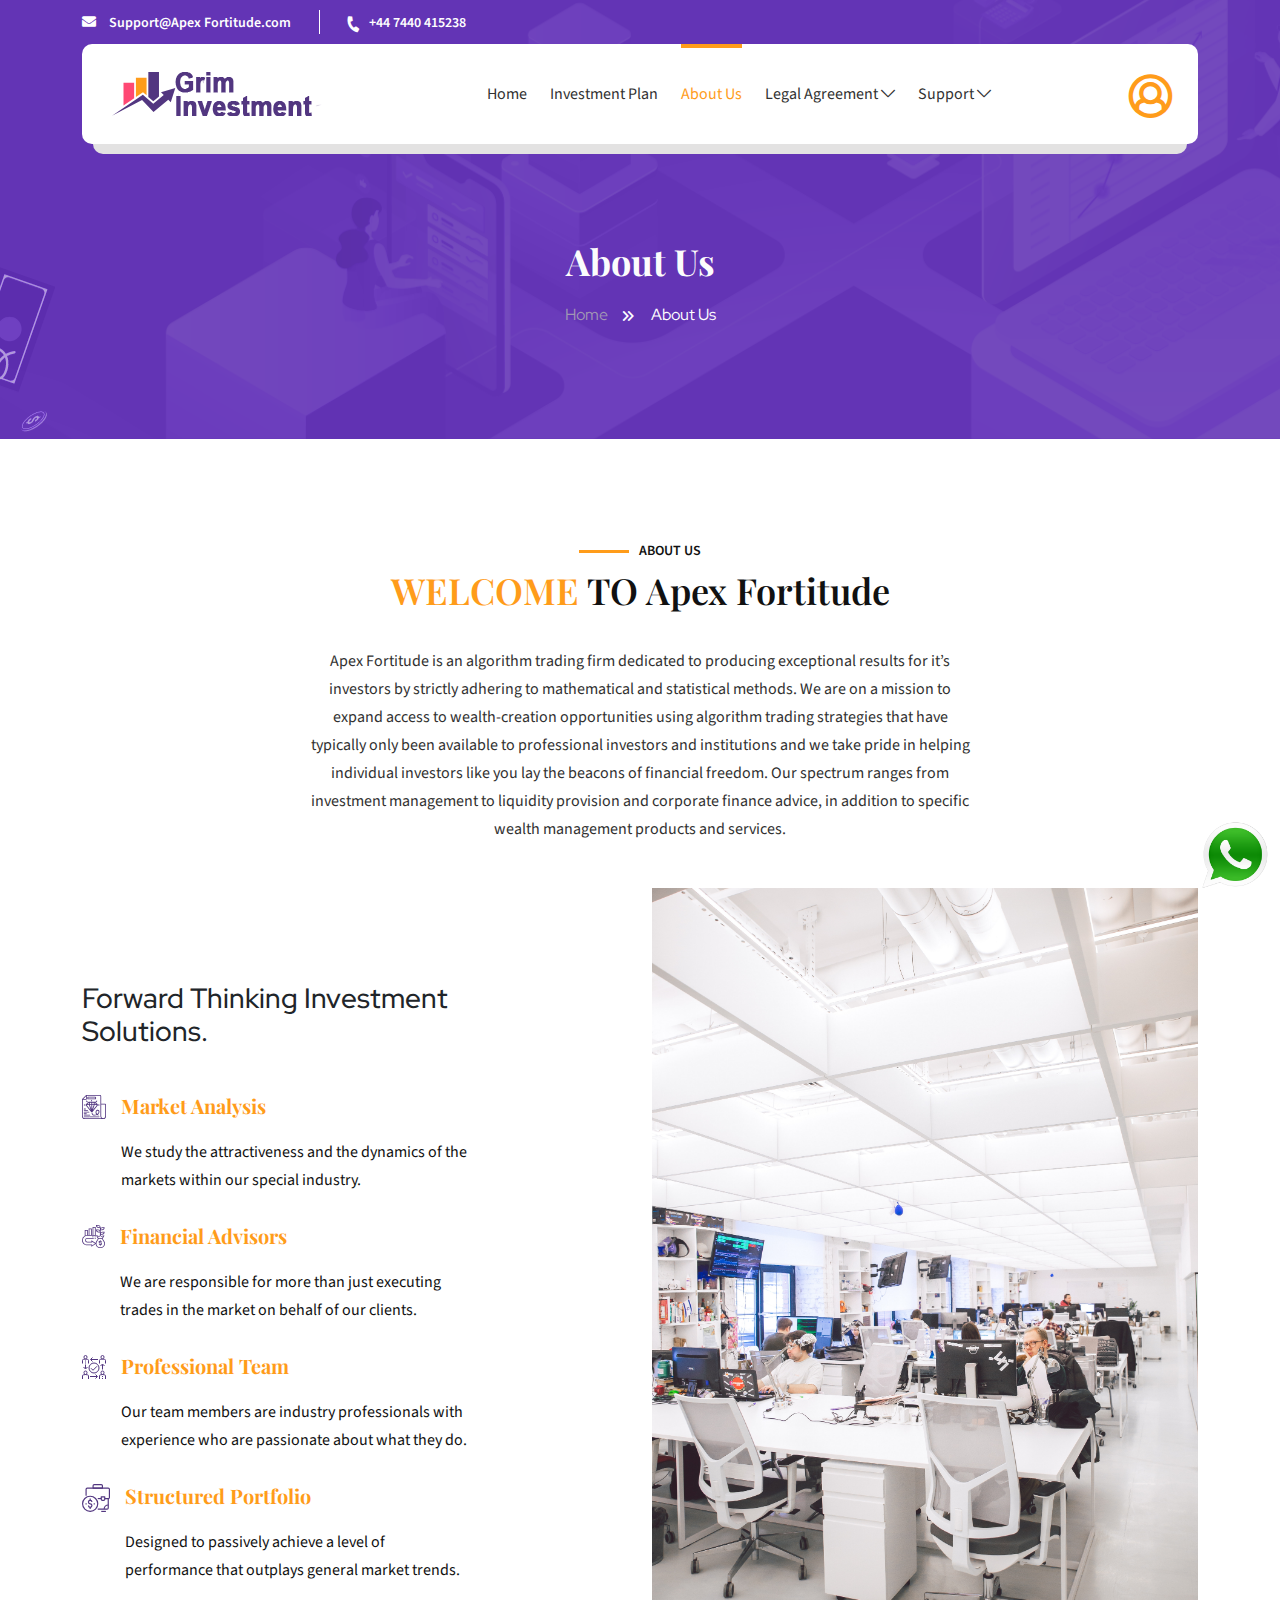
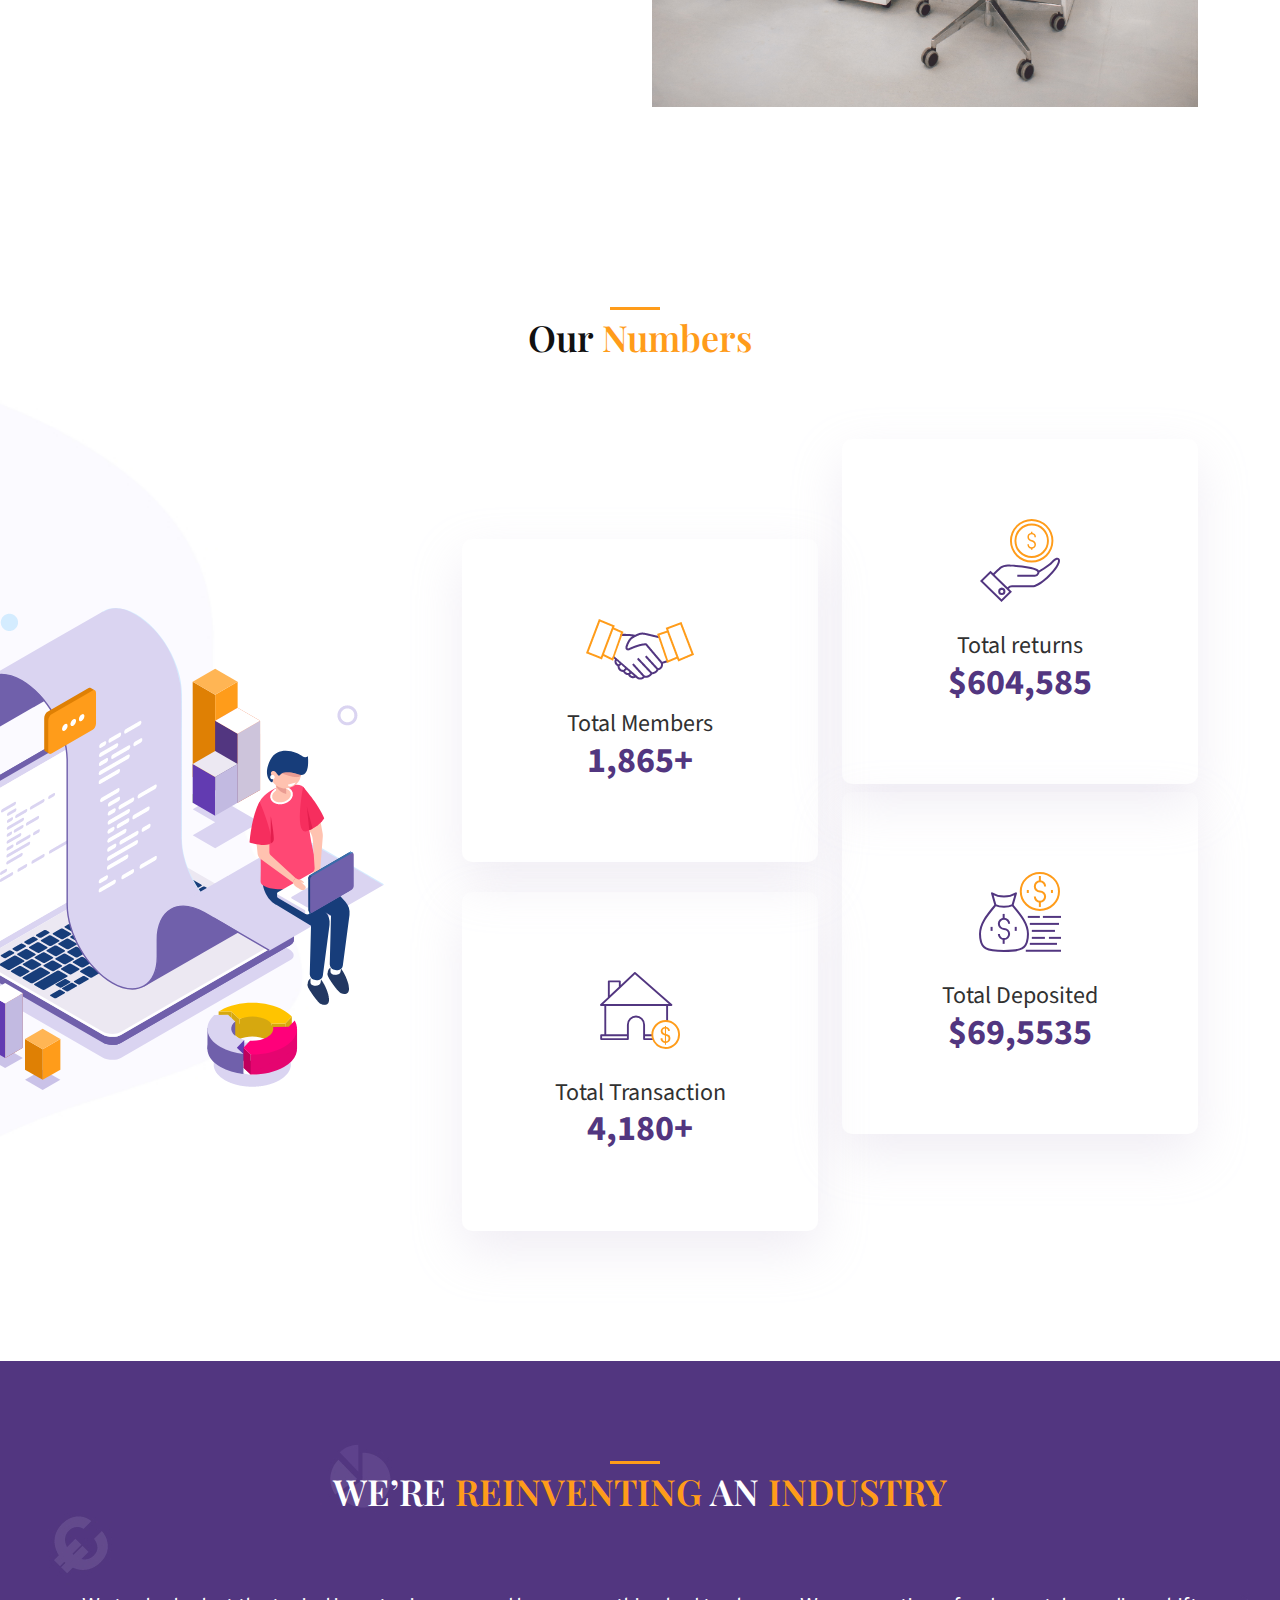
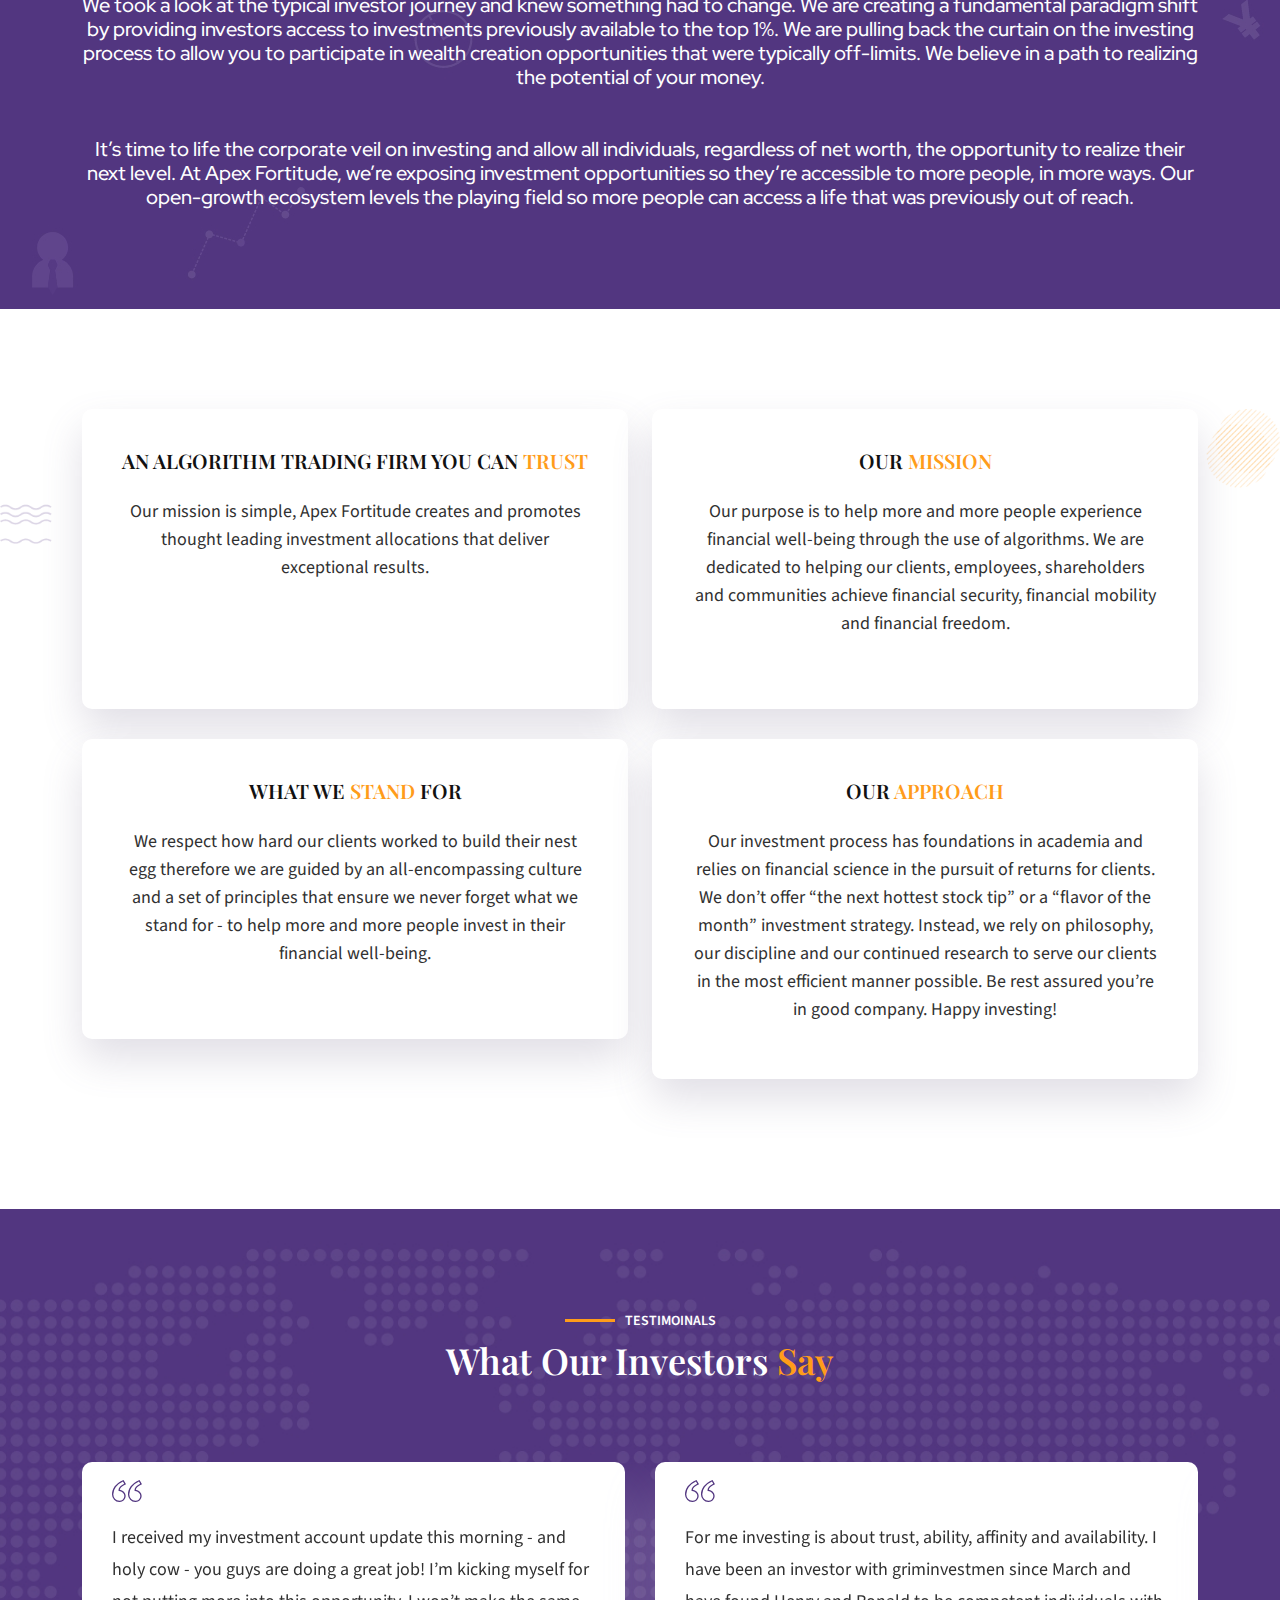
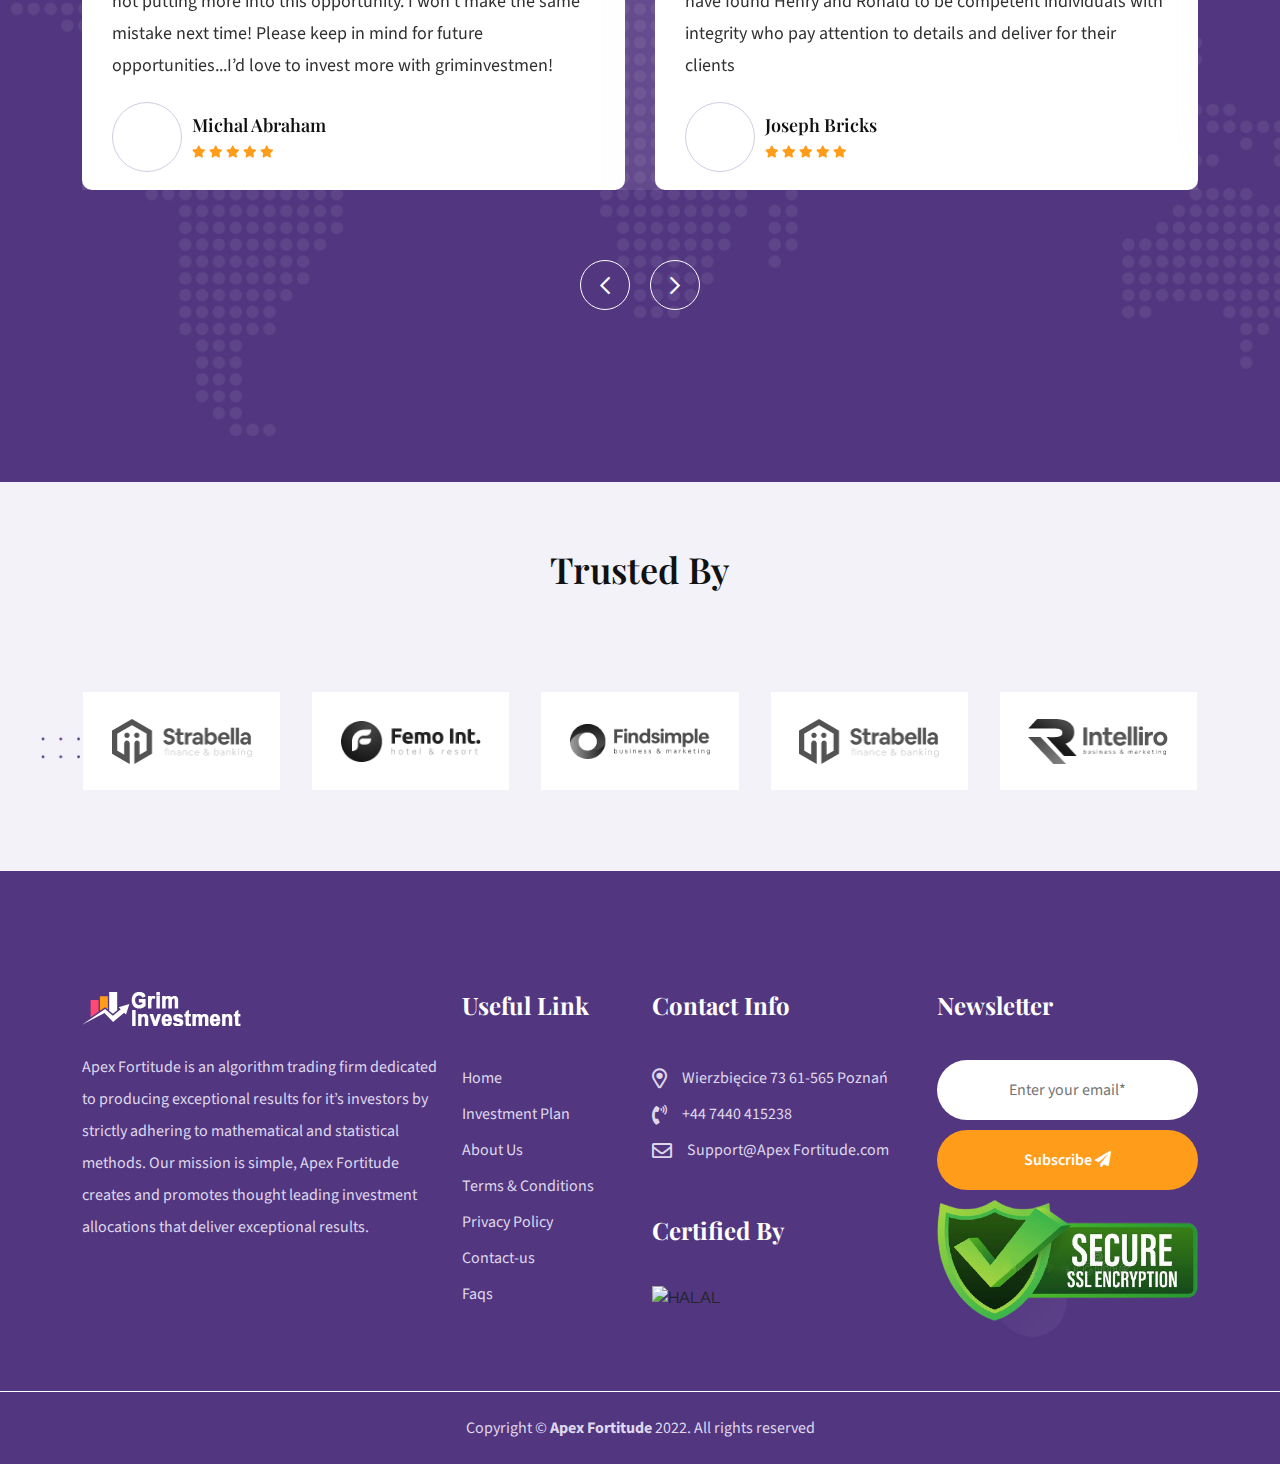
==== about.html @ 18deb1e7 "first commit" ====
<!DOCTYPE html>
<html lang="en">


<meta http-equiv="content-type" content="text/html;charset=UTF-8" />
<head>
    <meta charset="utf-8">
    <meta http-equiv="X-UA-Compatible" content="IE=edge">
    <meta name="viewport" content="width=device-width, initial-scale=1">

    <link rel="icon" href="images/fav.png" type="image/x-icon" />
    <!-- Theme tittle -->
    <title>Apex Fortitude</title>

    <link href="css/bootstrap.min.css" rel="stylesheet">
    <link href="vendors/swiper/swiper-bundle.min.css" rel="stylesheet">
    <link href="vendors/fontawesome/css/fontawesome-all.min.css" rel="stylesheet">
    <link href="vendors/wow-js/animate.css" rel="stylesheet">
    <link rel="preconnect" href="https://fonts.gstatic.com/">
    <link href="https://fonts.googleapis.com/css2?family=Playfair+Display:wght@400;500;600;700;800;900&amp;family=Red+Hat+Display:wght@400;500;700;900&amp;family=Source+Sans+Pro:wght@300;400;600;700;900&amp;display=swap" rel="stylesheet">
    <link href="vendors/owl-carousel/owl.carousel.min.css" rel="stylesheet">
    <link href="vendors/magnific-popup/magnific-popup.min.css" rel="stylesheet">
    <!-- Theme style CSS -->
    <link href="css/style.css" rel="stylesheet">
</head>

<body>



    <!-- header start  -->
    <header class="main-header">
    <div class="container">
        <div class="top-header">
            <div class="row">
                <div class="col-md-6">
                    <ul class="topbar-left">
                        <li><a href="mailto:support@Apex Fortitude.com"><span><i class="fa fa-envelope"></i></span>
                                Support@Apex Fortitude.com</a></li>
                        <li><a href="https://wa.me/message/QFBJO7OS5W6BC1" target="_blant"><span class="phone"><i class="fa fa-phone"></i></span>‪+44 7440 415238‬</a></li>
                    </ul>
                </div>
                <div class="col-md-6">
                    <ul class="topbar-right">
                        <li>
                            <a href="#" id="google_translate_element" class="text-primary">
                            </a>
                        </li>
                    </ul>
                </div>
            </div>
        </div>
        <nav class="main-navbar">
            <div class="nav-inner">
                <a href="home.html" class="brand"><img src="images/logo.png" alt="img"></a>
                <ul class="desktop-menu">
                    <li><a class="home" href="home.html">Home</a></li>
                    <li><a class="plan" href="investment-plan.html">Investment Plan</a></li>
                    <li><a class="about" href="about.html">About Us</a></li>
                    <li><a class="legal" href="#"> Legal Agreement <i class="fal fa-chevron-down"></i> </a>
                        <ul class="sub-menu">
                            <li><a href="terms.html"><i class="fal fa-chevron-right"></i>Terms & Conditions</a>
                            </li>
                            <li><a href="privacy.html"><i class="fal fa-chevron-right"></i>Privacy Policy</a></li>
                        </ul>
                    </li>
                    <li><a class="support" href="#"> Support <i class="fal fa-chevron-down"></i> </a>
                        <ul class="sub-menu">
                            <li><a href="contact-us.html"><i class="fal fa-chevron-right"></i>Contact-us</a></li>
                            <li><a href="faq.html"><i class="fal fa-chevron-right"></i>Faqs</a></li>
                        </ul>
                    </li>
                </ul>
                <div class="mobile-header">
                    <a href="#" class="search_btn border-0 login_btn" title="My Account"><i class="far fa-user-circle" style="font-size: 45px; color: #FF9C1A;"></i></a>
                    <div class="menu-icon">
                        <div class="open-menu"><i class="far fa-bars"></i></div>
                        <div class="close-menu"><i class="far fa-times"></i></div>
                    </div>
                </div>
            </div>
        </nav>
        <div class="mobile-menu">
            <ul>
                <li><a class="home" href="home.html">Home</a></li>
                <li><a class="plan" href="investment-plan.html">Investment Plan</a></li>
                <li><a class="about" href="about.html">About Us</a></li>
                <li><a href="terms.html"></i>Terms & Conditions</a>
                </li>
                <li><a href="privacy.html"></i>Privacy Policy</a></li>
                <li><a href="contact-us.html"></i>Contact-us</a></li>
                <li><a href="faq.html"></i>Faqs</a></li>
            </ul>
        </div>
    </div>
</header>

<!-- search modal start  -->
<div class="search_overlay"></div>
<div class="search_close">
    <div style="background: white; border-radius: 100%;"> <i class="fa fa-times p-3"></i> </div>
</div>
<div class="search_modal">
    <div class="input_box">
        <div class="search-popup">

            <form method="post" id="login_form" style="background: none;">
                <button class="theme-btn btn-style-one mt-3 title-btn" id="signup_btn"><i class="fa fa-user" aria-hidden="true"></i> <span class="txt">Create An account</span></button>
                <!--Form Group-->
                <div class="form-group mt-3">
                    <label>User Email</label>
                    <input type="email" name="user_email" id="user_email" value="" placeholder="Enter Your Email" required>
                </div>
                <!--Form Group-->
                <div class="form-group mt-3">
                    <label>Password</label>
                    <input type="password" name="user_password" id="user_password">
                </div>

                <a href="javascript:void(0)" id="resetpass_btn" class="d-block pt-3">I forgot my Password</a>

                <div class="form-group mt-3 alart_area">

                </div>

                <button class="theme-btn btn-style-one mt-5 sub-btn" id="login" name="submit-form"><span class="txt">Login <span class="loader"><i class="fa fa-spin fa-spinner" aria-hidden="true"></i></span></span></button>

            </form>

            <form method="post" id="resetpass" style="background: none;">
                <button class="theme-btn btn-style-one mt-3 login_btn title-btn"><i class="fa fa-user-circle" aria-hidden="true"></i> <span class="txt">Login Instead</span></button>
                <!--Form Group-->
                <div class="form-group mt-3">
                    <label>User Email</label>
                    <input type="email" id="reset_email" value="" placeholder="Jason Staham" required>
                </div>

                <div class="form-group mt-3 alart_area">

                </div>

                <button class="theme-btn btn-style-one mt-5 sub-btn" id="reset_password"><span class="txt">Reset password <span class="loader"><i class="fa fa-spin fa-spinner" aria-hidden="true"></i></span></span></button>

            </form>

            <form method="post" id="signup_form" style="background: none;">
                <button class="theme-btn btn-style-one mt-3 login_btn title-btn"><i class="fa fa-user-circle" aria-hidden="true"></i> <span class="txt">Login Instead</span></button>
                <!--Form Group-->
                <div class="form-group mt-3">
                    <label>full name</label>
                    <input type="text" name="name" id="name" value="" placeholder="Enter Full Name" required>
                </div>
                <!--Form Group-->
                <div class="form-group mt-3">
                    <label>phone number</label>
                    <input type="text" name="phone" id="phone" value="" placeholder="Enter your phone number" required>
                </div>
                <!--Form Group-->
                <div class="form-group mt-3">
                    <label>Email</label>
                    <input type="email" name="email" id="email" value="" placeholder="Enter your Email address" required>
                </div>

                <div class="form-group mt-3">
                    <label for="country">Select Country</label>
                    <select name="country" id="country">
                        <option value="">Select Country</option>
                        <option value='Afghanistan'>Afghanistan</option><option value='Albania'>Albania</option><option value='Algeria'>Algeria</option><option value='American Samoa'>American Samoa</option><option value='Andorra'>Andorra</option><option value='Angola'>Angola</option><option value='Anguilla'>Anguilla</option><option value='Antarctica'>Antarctica</option><option value='Antigua and Barbuda'>Antigua and Barbuda</option><option value='Argentina'>Argentina</option><option value='Armenia'>Armenia</option><option value='Aruba'>Aruba</option><option value='Australia'>Australia</option><option value='Austria'>Austria</option><option value='Azerbaijan'>Azerbaijan</option><option value='Bahamas'>Bahamas</option><option value='Bahrain'>Bahrain</option><option value='Bangladesh'>Bangladesh</option><option value='Barbados'>Barbados</option><option value='Belarus'>Belarus</option><option value='Belgium'>Belgium</option><option value='Belize'>Belize</option><option value='Benin'>Benin</option><option value='Bermuda'>Bermuda</option><option value='Bhutan'>Bhutan</option><option value='Bolivia'>Bolivia</option><option value='Bosnia and Herzegovina'>Bosnia and Herzegovina</option><option value='Botswana'>Botswana</option><option value='Bouvet Island'>Bouvet Island</option><option value='Brazil'>Brazil</option><option value='British Indian Ocean Territory'>British Indian Ocean Territory</option><option value='Brunei'>Brunei</option><option value='Bulgaria'>Bulgaria</option><option value='Burkina Faso'>Burkina Faso</option><option value='Burundi'>Burundi</option><option value='Cambodia'>Cambodia</option><option value='Cameroon'>Cameroon</option><option value='Canada'>Canada</option><option value='Cape Verde'>Cape Verde</option><option value='Cayman Islands'>Cayman Islands</option><option value='Central African Republic'>Central African Republic</option><option value='Chad'>Chad</option><option value='Chile'>Chile</option><option value='China'>China</option><option value='Christmas Island'>Christmas Island</option><option value='Cocos (Keeling) Islands'>Cocos (Keeling) Islands</option><option value='Colombia'>Colombia</option><option value='Comoros'>Comoros</option><option value='Congo'>Congo</option><option value='Congo, The Democratic Republic of the'>Congo, The Democratic Republic of the</option><option value='Cook Islands'>Cook Islands</option><option value='Costa Rica'>Costa Rica</option><option value='Côte d’Ivoire'>Côte d’Ivoire</option><option value='Croatia'>Croatia</option><option value='Cuba'>Cuba</option><option value='Cyprus'>Cyprus</option><option value='Czech Republic'>Czech Republic</option><option value='Denmark'>Denmark</option><option value='Djibouti'>Djibouti</option><option value='Dominica'>Dominica</option><option value='Dominican Republic'>Dominican Republic</option><option value='East Timor'>East Timor</option><option value='Ecuador'>Ecuador</option><option value='Egypt'>Egypt</option><option value='El Salvador'>El Salvador</option><option value='Equatorial Guinea'>Equatorial Guinea</option><option value='Eritrea'>Eritrea</option><option value='Estonia'>Estonia</option><option value='Ethiopia'>Ethiopia</option><option value='Falkland Islands'>Falkland Islands</option><option value='Faroe Islands'>Faroe Islands</option><option value='Fiji Islands'>Fiji Islands</option><option value='Finland'>Finland</option><option value='France'>France</option><option value='French Guiana'>French Guiana</option><option value='French Polynesia'>French Polynesia</option><option value='French Southern territories'>French Southern territories</option><option value='Gabon'>Gabon</option><option value='Gambia'>Gambia</option><option value='Georgia'>Georgia</option><option value='Germany'>Germany</option><option value='Ghana'>Ghana</option><option value='Gibraltar'>Gibraltar</option><option value='Greece'>Greece</option><option value='Greenland'>Greenland</option><option value='Grenada'>Grenada</option><option value='Guadeloupe'>Guadeloupe</option><option value='Guam'>Guam</option><option value='Guatemala'>Guatemala</option><option value='Guinea'>Guinea</option><option value='Guinea-Bissau'>Guinea-Bissau</option><option value='Guyana'>Guyana</option><option value='Haiti'>Haiti</option><option value='Heard Island and McDonald Islands'>Heard Island and McDonald Islands</option><option value='Holy See (Vatican City State)'>Holy See (Vatican City State)</option><option value='Honduras'>Honduras</option><option value='Hong Kong'>Hong Kong</option><option value='Hungary'>Hungary</option><option value='Iceland'>Iceland</option><option value='India'>India</option><option value='Indonesia'>Indonesia</option><option value='Iran'>Iran</option><option value='Iraq'>Iraq</option><option value='Ireland'>Ireland</option><option value='Israel'>Israel</option><option value='Italy'>Italy</option><option value='Jamaica'>Jamaica</option><option value='Japan'>Japan</option><option value='Jordan'>Jordan</option><option value='Kazakstan'>Kazakstan</option><option value='Kenya'>Kenya</option><option value='Kiribati'>Kiribati</option><option value='Kuwait'>Kuwait</option><option value='Kyrgyzstan'>Kyrgyzstan</option><option value='Laos'>Laos</option><option value='Latvia'>Latvia</option><option value='Lebanon'>Lebanon</option><option value='Lesotho'>Lesotho</option><option value='Liberia'>Liberia</option><option value='Libyan Arab Jamahiriya'>Libyan Arab Jamahiriya</option><option value='Liechtenstein'>Liechtenstein</option><option value='Lithuania'>Lithuania</option><option value='Luxembourg'>Luxembourg</option><option value='Macao'>Macao</option><option value='Macedonia'>Macedonia</option><option value='Madagascar'>Madagascar</option><option value='Malawi'>Malawi</option><option value='Malaysia'>Malaysia</option><option value='Maldives'>Maldives</option><option value='Mali'>Mali</option><option value='Malta'>Malta</option><option value='Marshall Islands'>Marshall Islands</option><option value='Martinique'>Martinique</option><option value='Mauritania'>Mauritania</option><option value='Mauritius'>Mauritius</option><option value='Mayotte'>Mayotte</option><option value='Mexico'>Mexico</option><option value='Micronesia, Federated States of'>Micronesia, Federated States of</option><option value='Moldova'>Moldova</option><option value='Monaco'>Monaco</option><option value='Mongolia'>Mongolia</option><option value='Montserrat'>Montserrat</option><option value='Morocco'>Morocco</option><option value='Mozambique'>Mozambique</option><option value='Myanmar'>Myanmar</option><option value='Namibia'>Namibia</option><option value='Nauru'>Nauru</option><option value='Nepal'>Nepal</option><option value='Netherlands'>Netherlands</option><option value='Netherlands Antilles'>Netherlands Antilles</option><option value='New Caledonia'>New Caledonia</option><option value='New Zealand'>New Zealand</option><option value='Nicaragua'>Nicaragua</option><option value='Niger'>Niger</option><option value='Nigeria'>Nigeria</option><option value='Niue'>Niue</option><option value='Norfolk Island'>Norfolk Island</option><option value='North Korea'>North Korea</option><option value='Northern Mariana Islands'>Northern Mariana Islands</option><option value='Norway'>Norway</option><option value='Oman'>Oman</option><option value='Pakistan'>Pakistan</option><option value='Palau'>Palau</option><option value='Palestine'>Palestine</option><option value='Panama'>Panama</option><option value='Papua New Guinea'>Papua New Guinea</option><option value='Paraguay'>Paraguay</option><option value='Peru'>Peru</option><option value='Philippines'>Philippines</option><option value='Pitcairn'>Pitcairn</option><option value='Poland'>Poland</option><option value='Portugal'>Portugal</option><option value='Puerto Rico'>Puerto Rico</option><option value='Qatar'>Qatar</option><option value='Réunion'>Réunion</option><option value='Romania'>Romania</option><option value='Russian Federation'>Russian Federation</option><option value='Rwanda'>Rwanda</option><option value='Saint Helena'>Saint Helena</option><option value='Saint Kitts and Nevis'>Saint Kitts and Nevis</option><option value='Saint Lucia'>Saint Lucia</option><option value='Saint Pierre and Miquelon'>Saint Pierre and Miquelon</option><option value='Saint Vincent and the Grenadines'>Saint Vincent and the Grenadines</option><option value='Samoa'>Samoa</option><option value='San Marino'>San Marino</option><option value='Sao Tome and Principe'>Sao Tome and Principe</option><option value='Saudi Arabia'>Saudi Arabia</option><option value='Senegal'>Senegal</option><option value='Seychelles'>Seychelles</option><option value='Sierra Leone'>Sierra Leone</option><option value='Singapore'>Singapore</option><option value='Slovakia'>Slovakia</option><option value='Slovenia'>Slovenia</option><option value='Solomon Islands'>Solomon Islands</option><option value='Somalia'>Somalia</option><option value='South Africa'>South Africa</option><option value='South Georgia and the South Sandwich Islands'>South Georgia and the South Sandwich Islands</option><option value='South Korea'>South Korea</option><option value='Spain'>Spain</option><option value='Sri Lanka'>Sri Lanka</option><option value='Sudan'>Sudan</option><option value='Suriname'>Suriname</option><option value='Svalbard and Jan Mayen'>Svalbard and Jan Mayen</option><option value='Swaziland'>Swaziland</option><option value='Sweden'>Sweden</option><option value='Switzerland'>Switzerland</option><option value='Syria'>Syria</option><option value='Taiwan'>Taiwan</option><option value='Tajikistan'>Tajikistan</option><option value='Tanzania'>Tanzania</option><option value='Thailand'>Thailand</option><option value='Togo'>Togo</option><option value='Tokelau'>Tokelau</option><option value='Tonga'>Tonga</option><option value='Trinidad and Tobago'>Trinidad and Tobago</option><option value='Tunisia'>Tunisia</option><option value='Turkey'>Turkey</option><option value='Turkmenistan'>Turkmenistan</option><option value='Turks and Caicos Islands'>Turks and Caicos Islands</option><option value='Tuvalu'>Tuvalu</option><option value='Uganda'>Uganda</option><option value='Ukraine'>Ukraine</option><option value='United Arab Emirates'>United Arab Emirates</option><option value='United Kingdom'>United Kingdom</option><option value='United States'>United States</option><option value='United States Minor Outlying Islands'>United States Minor Outlying Islands</option><option value='Uruguay'>Uruguay</option><option value='Uzbekistan'>Uzbekistan</option><option value='Vanuatu'>Vanuatu</option><option value='Venezuela'>Venezuela</option><option value='Vietnam'>Vietnam</option><option value='Virgin Islands, British'>Virgin Islands, British</option><option value='Virgin Islands, U.S.'>Virgin Islands, U.S.</option><option value='Wallis and Futuna'>Wallis and Futuna</option><option value='Western Sahara'>Western Sahara</option><option value='Yemen'>Yemen</option><option value='Yugoslavia'>Yugoslavia</option><option value='Zambia'>Zambia</option><option value='Zimbabwe'>Zimbabwe</option>                    </select>

                </div>

                <!--Form Group-->
                <div class="form-group mt-3 d-none">
                    <label>Select Investment</label>
                    <select name="investment" id="investment">
                        <option value="crypto" selected>Crypto</option>
                        <option value="oil">Oil</option>
                        <option value="gold">Gold</option>
                    </select>
                </div>

                <div class="form-group mt-3">
                    <label>Select Plan</label>
                    <select name="plan" id="plan">
                    </select>
                </div>

                <div class="form-group mt-3">
                    <label>Password</label>
                    <input type="password" name="password" id="password">
                </div>

                <div class="form-group mt-3">
                    <label>Confirm Password</label>
                    <input type="password" name="conf_pass" id="conf_pass">
                </div>

                
                <div class="form-group mt-3">
                    <label>Referrer Email <small>(if any)</small></label>
                    <input type="email" name="referrer" id="referrer" value="" placeholder="optional">
                </div>

                <div class="form-group mt-3 alart_area">

                </div>

                <button class="theme-btn btn-style-one mt-3 sub-btn" id="create_acc" name="submit-form"><span class="txt">Create Account <span class="loader"><i class="fa fa-spin fa-spinner" aria-hidden="true"></i></span></span></button>

            </form>


        </div>
    </div>
</div>
<!-- search modal start  -->
    <!-- header end  -->

    <div class="page-title-area overlay-bg style-1" style="background-image :url(images/about-bg.png);  background-color :#5e35b1">
        <div class="container">
            <div class="row justify-content-center">
                <div class="col-md-12 text-center">
                    <h3 class="title"> About Us</h3>
                </div>
                <div class="col-md-12 text-center align-self-center">
                    <ul class="breadcrumb">
                        <li class="breadcrumb-list"><a href="home.html" title="Home ">Home </a></li>
                        <li class="breadcrumb-list"><a href="#">About Us</a></li>
                    </ul>
                </div>
            </div>
        </div>
    </div>

    <!-- about-section start  -->
    <section class="about-section about_two_page">
        <div class="container">

            <div class="heading-title">
                <h6><span></span> About us</h6>
                <h2><span class="c-text"> WELCOME </span>TO Apex Fortitude
                </h2>
                <p>Apex Fortitude is an algorithm trading firm dedicated to producing exceptional results for it’s investors by strictly adhering to mathematical and statistical methods. We are on a mission to expand access to wealth-creation opportunities using algorithm trading strategies that have typically only been available to professional investors and institutions and we take pride in helping individual investors like you lay the beacons of financial freedom. Our spectrum ranges from investment management to liquidity provision and corporate finance advice, in addition to specific wealth management products and services.

                </p>
            </div>

            <div class="row align-items-center">
                <div class="col-lg-6">
                    <div class="left-content">
                        <div class="heading-title">
                            <h3>Forward Thinking Investment Solutions.</h3>
                        </div>
                        <div class="media">
                            <div class="images">
                                <img src="images/01Icon.svg" alt="img">
                            </div>
                            <div class="media-body">
                                <h3 class="c-text">Market Analysis</h3>
                                <p>We study the attractiveness and the dynamics of the markets within our special
                                    industry.</p>
                            </div>
                        </div>
                        <div class="media">
                            <div class="images">
                                <img src="images/02Icon.svg" alt="img">
                            </div>
                            <div class="media-body">
                                <h3 class="c-text">Financial Advisors</h3>
                                <p>We are responsible for more than just executing trades in the market on behalf of our
                                    clients.</p>
                            </div>
                        </div>
                        <div class="media">
                            <div class="images">
                                <img src="images/06.svg" alt="img">
                            </div>
                            <div class="media-body">
                                <h3 class="c-text">Professional Team</h3>
                                <p>Our team members are industry professionals with experience who are passionate about
                                    what they do.</p>
                            </div>
                        </div>
                        <div class="media">
                            <div class="images">
                                <img src="images/05.svg" alt="img">
                            </div>
                            <div class="media-body">
                                <h3 class="c-text">Structured Portfolio</h3>
                                <p>Designed to passively achieve a level of performance that outplays general market
                                    trends.</p>
                            </div>
                        </div>
                    </div>
                </div>
                <div class="col-lg-6">
                    <div class="right-side">
                        <img src="images/abt.jpg" alt="img">
                    </div>
                </div>
            </div>
        </div>
    </section>
    <!-- about-section end  -->


    <!-- counterup-section start  -->
    <section class="counterup-section">
        <div class="container">
            <div class="heading-title">
                <h6><span></span></h6>
                <h2>Our <span class="c-text"> Numbers</span></h2>
            </div>
            <div class="row align-items-center">
                <div class="col-lg-4">
                    <div class="images">
                        <img src="images/counterup.png" alt="img">
                    </div>
                </div>
                <div class="col-lg-8">
                    <div class="row ">
                        <div class="col-6">
                            <div class="item one_item">
                                <img src="images/handshake.png" alt="img">
                                <h5>Total Members</h5>
                                <h3><span class="counter">1,865</span>+</h3>
                            </div>
                        </div>
                        <div class="col-6">
                            <div class="item">
                                <img src="images/profit.svg" alt="img">
                                <h5>Total returns</h5>
                                <h3>$<span class="counter">604,585</span></h3>
                            </div>
                        </div>
                        <div class="col-6">
                            <div class="item">
                                <img src="images/Transaction.svg" alt="img">
                                <h5>Total Transaction</h5>
                                <h3><span class="counter">4,180</span>+</h3>
                            </div>
                        </div>
                        <div class="col-6">
                            <div class="item last_item">
                                <img src="images/Deposited.svg" alt="img">
                                <h5>Total Deposited</h5>
                                <h3>$<span class="counter">69,5535</span></h3>
                            </div>
                        </div>
                    </div>
                </div>
            </div>
        </div>
    </section>
    <!-- counterup-section end  -->

    <section class="about-section" style="background: url(images/table-bg.jpg);">
        <div class="container">
            <div class="heading-title">
                <h6><span></span></h6>
                <h2 class="text-white">WE’RE <span class="c-text"> REINVENTING</span> AN <span class="c-text"> INDUSTRY</span>
                </h2>
            </div>

            <div class="text-white">
                <h5 class="text-white text-center">We took a look at the typical investor journey and knew something had to change. We are creating a fundamental paradigm shift by providing investors access to investments previously available to the top 1%. We are pulling back the curtain on the investing process to allow you to participate in wealth creation opportunities that were typically off-limits. We believe in a path to realizing the potential of your money.

                </h5>
                <h5 class="text-white text-center mt-5">It’s time to life the corporate veil on investing and allow all individuals, regardless of net worth, the opportunity to realize their next level. At Apex Fortitude, we’re exposing investment opportunities so they’re accessible to more people, in more ways. Our open-growth ecosystem levels the playing field so more people can access a life that was previously out of reach.

                </h5>
            </div>

        </div>
    </section>

    <!-- features-section start  -->
    <section class="features-section">
        <div class="container-fluid">
            <div class="container">

                <div class="row">
                    <div class="col-lg-6 col-md-6">
                        <div class=" text-center active m-card ">
                            <div class="icon">
                            </div>
                            <h4 class="">AN ALGORITHM TRADING FIRM YOU CAN <span class="c-text"> TRUST </span>
                            </h4>
                            <p>Our mission is simple, Apex Fortitude creates and promotes thought leading investment allocations that deliver exceptional results.

                            </p>

                        </div>
                    </div>
                    <div class="col-lg-6 col-md-6">
                        <div class=" text-center active m-card">
                            <div class="icon">
                            </div>
                            <h4 class="">OUR <span class="c-text"> MISSION</span>
                            </h4>
                            <p>Our purpose is to help more and more people experience financial well-being through the use of algorithms. We are dedicated to helping our clients, employees, shareholders and communities achieve financial security, financial mobility and financial freedom.

                            </p>

                        </div>
                    </div>
                    <div class="col-lg-6 col-md-6">
                        <div class=" text-center active m-card">
                            <div class="icon">
                            </div>
                            <h4 class="">WHAT WE <span class="c-text"> STAND</span> FOR
                            </h4>
                            <p>We respect how hard our clients worked to build their nest egg therefore we are guided by an all-encompassing culture and a set of principles that ensure we never forget what we stand for - to help more and more people invest in their financial well-being.

                            </p>

                        </div>
                    </div>
                    <div class="col-lg-6 col-md-6">
                        <div class=" text-center active m-card">
                            <div class="icon">
                            </div>
                            <h4 class="">OUR <span class="c-text"> APPROACH
                                </span> </h4>
                            <p>Our investment process has foundations in academia and relies on financial science in the pursuit of returns for clients. We don’t offer “the next hottest stock tip” or a “flavor of the month” investment strategy. Instead, we rely on philosophy, our discipline and our continued research to serve our clients in the most efficient manner possible. Be rest assured you’re in good company. Happy investing!

                            </p>

                        </div>
                    </div>

                </div>
            </div>
        </div>
    </section>
    <!-- features-section start  -->

    <!-- Testimoinals section start  -->
    <section class="testimonials-section_two">
        <div class="container">
            <div class="heading-title">
                <h6><span></span> Testimoinals</h6>
                <h2>What Our Investors <span class="c-text"> Say</span></h2>
            </div>
            <div class="testimonial_wraper_two owl-carousel">
                <div class="item">
                    <div class="quotes">
                        <img src="images/icon.svg" alt="img">
                    </div>
                    <p>I received my investment account update this morning - and holy cow - you guys are doing a great job! I’m kicking myself for not putting more into this opportunity. I won’t make the same mistake next time! Please keep in mind for future opportunities...I’d love to invest more with griminvestmen!</p>
                    <div class="media">
                        <div class="images">
                        </div>
                        <div class="media-body">
                            <a href="#">Michal Abraham</a>
                            <ul>
                                <li><a href="#"><i class="fas fa-star"></i></a></li>
                                <li><a href="#"><i class="fas fa-star"></i></a></li>
                                <li><a href="#"><i class="fas fa-star"></i></a></li>
                                <li><a href="#"><i class="fas fa-star"></i></a></li>
                                <li><a href="#"><i class="fas fa-star"></i></a></li>
                            </ul>
                        </div>
                    </div>
                </div>
                <div class="item">
                    <div class="quotes">
                        <img src="images/icon.svg" alt="img">
                    </div>
                    <p>For me investing is about trust, ability, affinity and availability. I have been an investor with griminvestmen since March and have found Henry and Ronald to be competent individuals with integrity who pay attention to details and deliver for their clients</p>
                    <div class="media">
                        <div class="images">

                        </div>
                        <div class="media-body">
                            <a href="#">Joseph Bricks</a>
                            <ul>
                                <li><a href="#"><i class="fas fa-star"></i></a></li>
                                <li><a href="#"><i class="fas fa-star"></i></a></li>
                                <li><a href="#"><i class="fas fa-star"></i></a></li>
                                <li><a href="#"><i class="fas fa-star"></i></a></li>
                                <li><a href="#"><i class="fas fa-star"></i></a></li>
                            </ul>
                        </div>
                    </div>
                </div>
                <div class="item">
                    <div class="quotes">
                        <img src="images/icon.svg" alt="img">
                    </div>
                    <p>I have never trusted any investment platform ever befor, but griminvestmen changed everything. They manage my assets, funds and everything inbetween.</p>
                    <div class="media">
                        <div class="images">

                        </div>
                        <div class="media-body">
                            <a href="#">Jenifer smart</a>
                            <ul>
                                <li><a href="#"><i class="fas fa-star"></i></a></li>
                                <li><a href="#"><i class="fas fa-star"></i></a></li>
                                <li><a href="#"><i class="fas fa-star"></i></a></li>
                                <li><a href="#"><i class="fas fa-star"></i></a></li>
                                <li><a href="#"><i class="fas fa-star"></i></a></li>
                            </ul>
                        </div>
                    </div>
                </div>
                <div class="item">
                    <div class="quotes">
                        <img src="images/icon.svg" alt="img">
                    </div>
                    <p>Not sure how or where i heard about griminvestmen, but am really happy i found them. They keep exiding my expectation. For me perticulerly deposites and withdrawals are very quick and no fees</p>
                    <div class="media">
                        <div class="images">

                        </div>
                        <div class="media-body">
                            <a href="#">Mr. Kelvin</a>
                            <ul>
                                <li><a href="#"><i class="fas fa-star"></i></a></li>
                                <li><a href="#"><i class="fas fa-star"></i></a></li>
                                <li><a href="#"><i class="fas fa-star"></i></a></li>
                                <li><a href="#"><i class="fas fa-star"></i></a></li>
                                <li><a href="#"><i class="fas fa-star"></i></a></li>
                            </ul>
                        </div>
                    </div>
                </div>
                <div class="item">
                    <div class="quotes">
                        <img src="images/icon.svg" alt="img">
                    </div>
                    <p>Promised returns were attractive. Actual returns were even better. I appreciate the many insights shared in each trading session report and look forward to continued investments together.
                    </p>
                    <div class="media">
                        <div class="images">

                        </div>
                        <div class="media-body">
                            <a href="#">Richard </a>
                            <ul>
                                <li><a href="#"><i class="fas fa-star"></i></a></li>
                                <li><a href="#"><i class="fas fa-star"></i></a></li>
                                <li><a href="#"><i class="fas fa-star"></i></a></li>
                                <li><a href="#"><i class="fas fa-star"></i></a></li>
                                <li><a href="#"><i class="fas fa-star"></i></a></li>
                            </ul>
                        </div>
                    </div>
                </div>
            </div>
        </div>
    </section>
    <!-- Testimoinals section end  -->


    <!-- brand  section start  -->
    <section class="brand-section brand_section_two">
        <div class="container">
            <div class="heading-title">
                <h2>Trusted By</h2>
            </div>
            <div class="brand-slider owl-carousel">
                <div class="item">
                    <img src="images/brand1.png" alt="img">
                </div>
                <div class="item">
                    <img src="images/brand2.png" alt="img">
                </div>
                <div class="item">
                    <img src="images/brand3.png" alt="img">
                </div>
                <div class="item">
                    <img src="images/brand4.png" alt="img">
                </div>
                <div class="item">
                    <img src="images/brand5.png" alt="img">
                </div>
            </div>
        </div>
    </section>
    <!-- brand  section end  -->









    <!-- footer  section start  -->

        <footer class="footer-section">
        <div class="container">
            <div class="row">
                <div class="col-lg-4 col-sm-6">
                    <div class="left">
                        <a href="#" class="logo"><img src="images/footer-logo.png" alt="img"></a>
                        <p>Apex Fortitude is an algorithm trading firm dedicated to producing exceptional results for it’s investors by strictly adhering to mathematical and statistical methods. Our mission is simple, Apex Fortitude creates and promotes thought leading investment allocations that deliver exceptional results.</p>

                    </div>
                </div>
                <div class="col-lg-2 col-sm-6">
                    <div class="footer-item">
                        <h3>Useful Link</h3>
                        <ul>
                            <li><a class="home" href="home.html"><i class="fal fa-angle-right"></i>Home</a></li>
                            <li><a class="plan" href="investment-plan.html"><i class="fal fa-angle-right"></i>Investment Plan</a></li>
                            <li><a class="about" href="about.html"><i class="fal fa-angle-right"></i>About Us</a></li>
                            <li><a href="terms.html"><i class="fal fa-angle-right"></i></i>Terms & Conditions</a>
                            </li>
                            <li><a href="privacy.html"><i class="fal fa-angle-right"></i></i>Privacy Policy</a></li>
                            <li><a href="contact-us.html"><i class="fal fa-angle-right"></i></i>Contact-us</a></li>
                            <li><a href="faq.html"><i class="fal fa-angle-right"></i></i>Faqs</a></li>
                        </ul>
                    </div>
                </div>
                <div class="col-lg-3 col-sm-6">
                    <div class="footer-item contact_item">
                        <h3>Contact Info</h3>
                        <ul>
                            <li><a href="#!"><i class="far fa-map-marker-alt"></i>Wierzbięcice 73 61-565 Poznań</a></li>
                            <li><a href="https://wa.me/message/QFBJO7OS5W6BC1" target="_blank"><i class="fas fa-phone-volume"></i>‪+44 7440 415238‬</a></li>
                            <li><a href="mailto:Support@Apex Fortitude.com"><i class="far fa-envelope"></i>Support@Apex Fortitude.com</a></li>
                        </ul>
                        <h3 class="mt-5">Certified By</h3>
                
                        <img src="images/HALAL.html" width="150" alt="HALAL">
                    </div>
                </div>
                <div class="col-lg-3 col-sm-6">
                    <div class="footer-item footer-gallery">
                        <h3>Newsletter</h3>
                        <form>
                            <input type="email" placeholder="Enter your email*">
                            <button type="submit" style="padding: 0;" class="theme_btn" id="mail_btn">Subscribe <i class="fa fa-paper-plane"></i></button>
                        </form>
                    </div>
                    <img src="images/ssl.png" style="max-width: 100%; margin: 10px auto;" alt="">
                </div>
            </div>
        </div>
        <div class="footer-bottom">
            <div class="container">
                <div class="bottom-left">
                    <span>Copyright &copy; <a href="#">Apex Fortitude</a> 2022. All rights reserved</span>
                </div>
            </div>
        </div>
    </footer>

    <a href="https://wa.me/message/QFBJO7OS5W6BC1" target="_blank" title="Chat on Whatsapp" class="chat-icon"><img src="images/chat.png"></a>

    <!-- footer  section end  -->

    <!-- jQuery v3.5.1 -->
    <script src="js/jquery-3.5.1.min.js"></script>
    <!-- Bootstrap v5.0 -->
    <script src="js/bootstrap.bundle.min.js"></script>
    <!-- Extra Plugin -->
    <script src="vendors/wow-js/wow.min.js"></script>
    <script src="vendors/counterup/jquery.waypoints.min.js"></script>
    <script src="vendors/counterup/jquery.counterup.min.js"></script>
    <script src="vendors/owl-carousel/owl.carousel.min.js"></script>
    <script src="vendors/magnific-popup/jquery.magnific-popup.min.js"></script>
    <script src="vendors/swiper/swiper-bundle.min.js"></script>

    <!-- Theme js / Custom js -->
    <script src="js/theme.js"></script>

    <!--Start of Tawk.to Script-->
    <!-- <script type="text/javascript">
        var Tawk_API = Tawk_API || {},
            Tawk_LoadStart = new Date();
        (function() {
            var s1 = document.createElement("script"),
                s0 = document.getElementsByTagName("script")[0];
            s1.async = true;
            s1.src = 'https://embed.tawk.to/615724fdd326717cb6844668/1fgu6h15d';
            s1.charset = 'UTF-8';
            s1.setAttribute('crossorigin', '*');
            s0.parentNode.insertBefore(s1, s0);
        })();
    </script>-->
    <!--End of Tawk.to Script-->

    <script type="text/javascript" src="../translate.google.com/translate_a/elementa0d8.js?cb=googleTranslateElementInit"></script>

    <script type="text/javascript">
        function googleTranslateElementInit() {
            new google.translate.TranslateElement({
                pageLanguage: 'en',
                layout: google.translate.TranslateElement.InlineLayout.SIMPLE
            }, 'google_translate_element');
        }
    </script>

    <script>
        function active_page(page) {
            $('.' + page).addClass('active');
        }
    </script>

    <script>
        $(document).ready(function() {
            $("#mail_btn").click(function(e) {
                e.preventDefault();
                $("#mail_btn").html("<i class='fa fa-spinner fa-spin'></i>");
            });
            $('#create_acc').click(function(e) {
                e.preventDefault();
                $('.loader').show();
                $.post("actions/register.html", {
                        user_name: $('#name').val(),
                        user_phone: $('#phone').val(),
                        user_email: $('#email').val(),
                        country: $('#country').val(),
                        investment: $('#investment').val(),
                        plan: $('#plan').val(),
                        password: $('#password').val(),
                        conf_pass: $('#conf_pass').val(),
                        referrer: $('#referrer').val(),
                        submit: $('#create_acc').val()
                    },
                    function(data) {
                        if (data != 'success') {
                            $('.alart_area').html(my_alart('danger', 'Sorry!', data));
                            $('.alart_area').show(500);
                            setTimeout(function() {
                                $('.alart_area').hide(500);
                            }, 3000);
                        } else {
                            $('.alart_area').html(my_alart('success', 'Registration successful', 'please check your email to verify your account'));
                            $('.alart_area').show(600);
                            setTimeout(function() {
                                $('.alart_area,#signup_form').hide();
                                $('#login_form').show();
                            }, 3000);
                        }
                        $('.loader').hide();
                    }
                );
            });

            $('#login').click(function(e) {
                e.preventDefault();
                $('.loader').show();
                $.post("actions/login.html", {
                        email: $('#user_email').val(),
                        password: $('#user_password').val(),
                        submit: $('#login').val(),
                    },
                    function(data) {
                        if (data != 'success') {
                            console.log(data);
                            $('.alart_area').html(my_alart('danger', 'Sorry!', data));
                            $('.alart_area').show(500);
                            setTimeout(function() {
                                $('.alart_area').hide(500);
                            }, 5000);
                        } else {
                            $('.alart_area').html(my_alart('success', 'Login Successful', ''));
                            $('.alart_area').show(600);
                            setTimeout(function() {
                                window.location.replace('home.html');
                            }, 1000);
                        }
                        $('.loader').hide();
                    }
                );
            });

            $('#reset_password').click(function(e) {
                e.preventDefault();
                $('.loader').show();
                $.post("actions/reset_password.html", {
                        user: $('#reset_email').val(),
                        submit: $('#reset_password').val(),
                    },
                    function(data) {
                        if (data != 'success') {
                            $('.alart_area').html(my_alart('danger', 'Sorry!', data));
                            $('.alart_area').show(500);
                            setTimeout(function() {
                                $('.alart_area').hide(500);
                            }, 5000);
                        } else {
                            $('.alart_area').html(my_alart('success', 'Reset email sent to your email', ''));
                            $('.alart_area').show(600);

                        }
                        $('.loader').hide();
                    }
                );
            });
        });
    </script>
    <script>
        active_page('about');
    </script>

</body>


<!-- Mirrored from Apex Fortitude.com/about by HTTrack Website Copier/3.x [XR&CO'2014], Thu, 24 Nov 2022 12:08:28 GMT -->
</html>
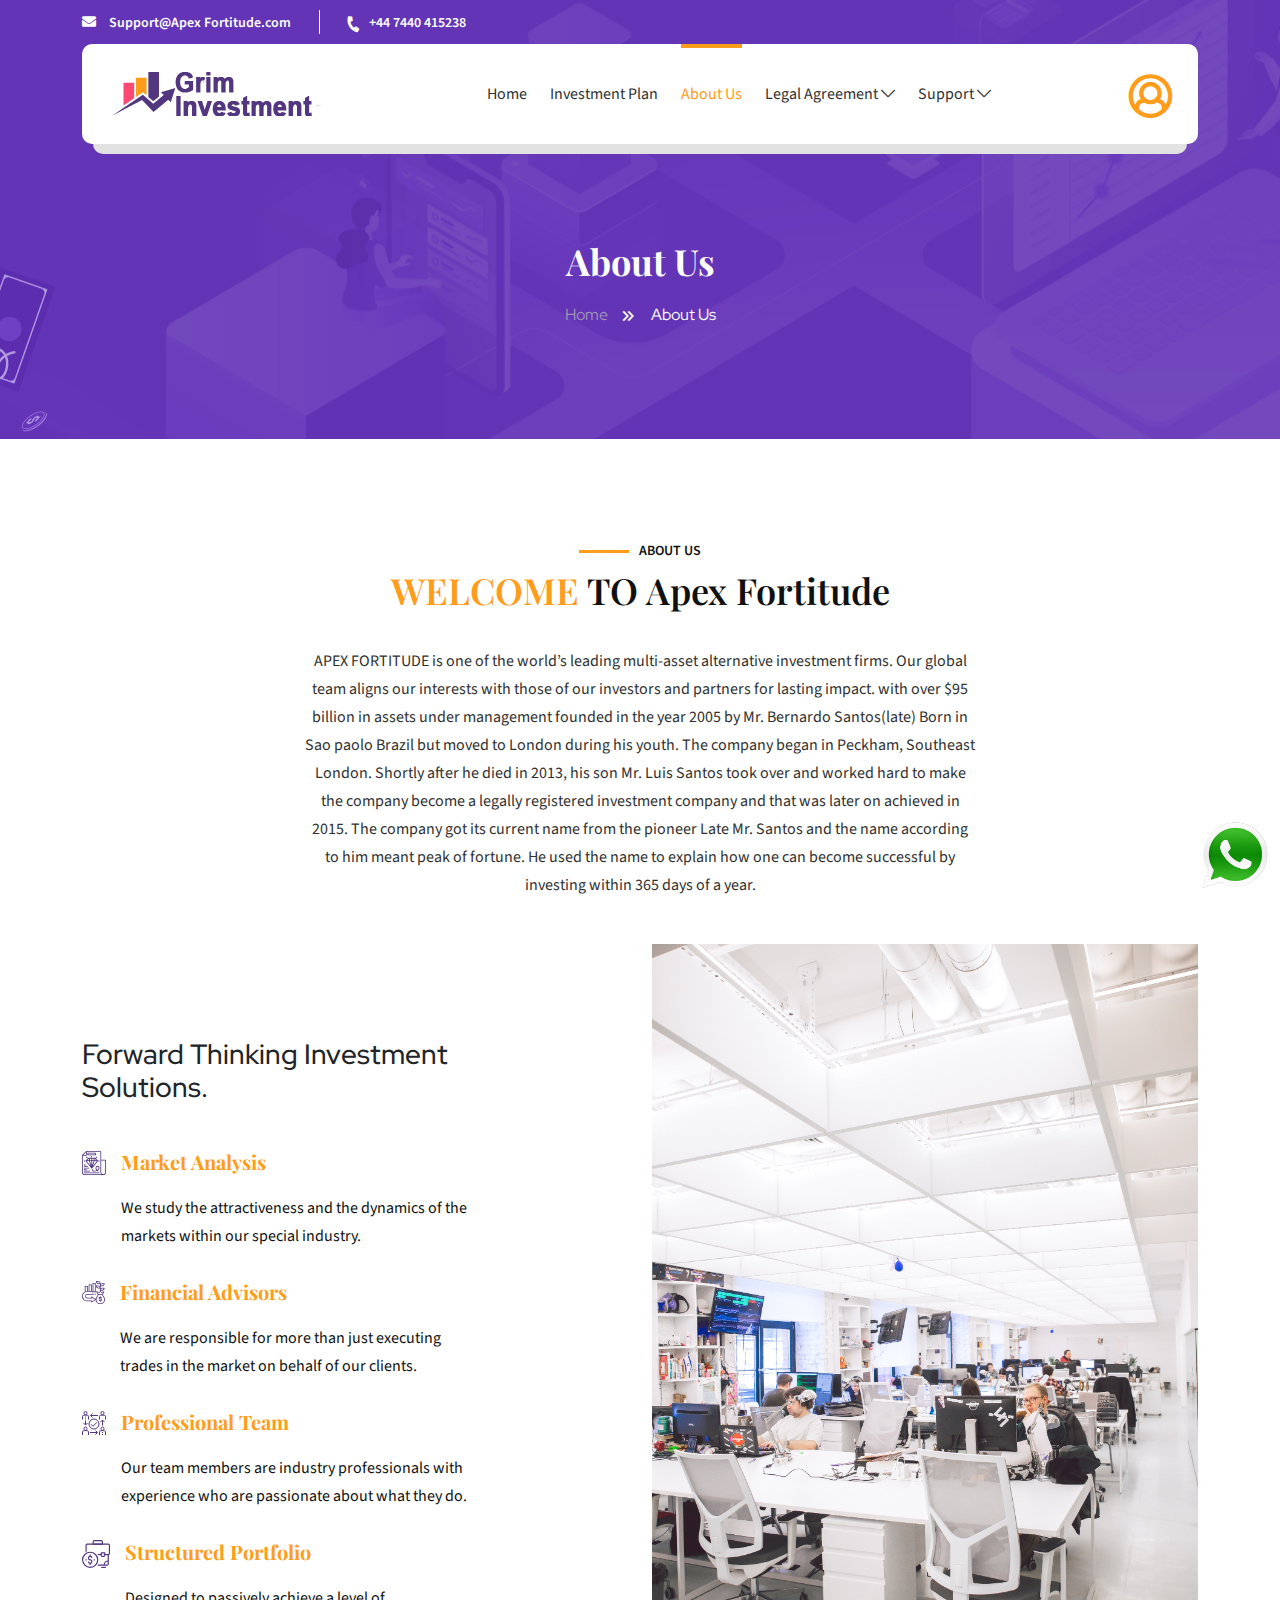
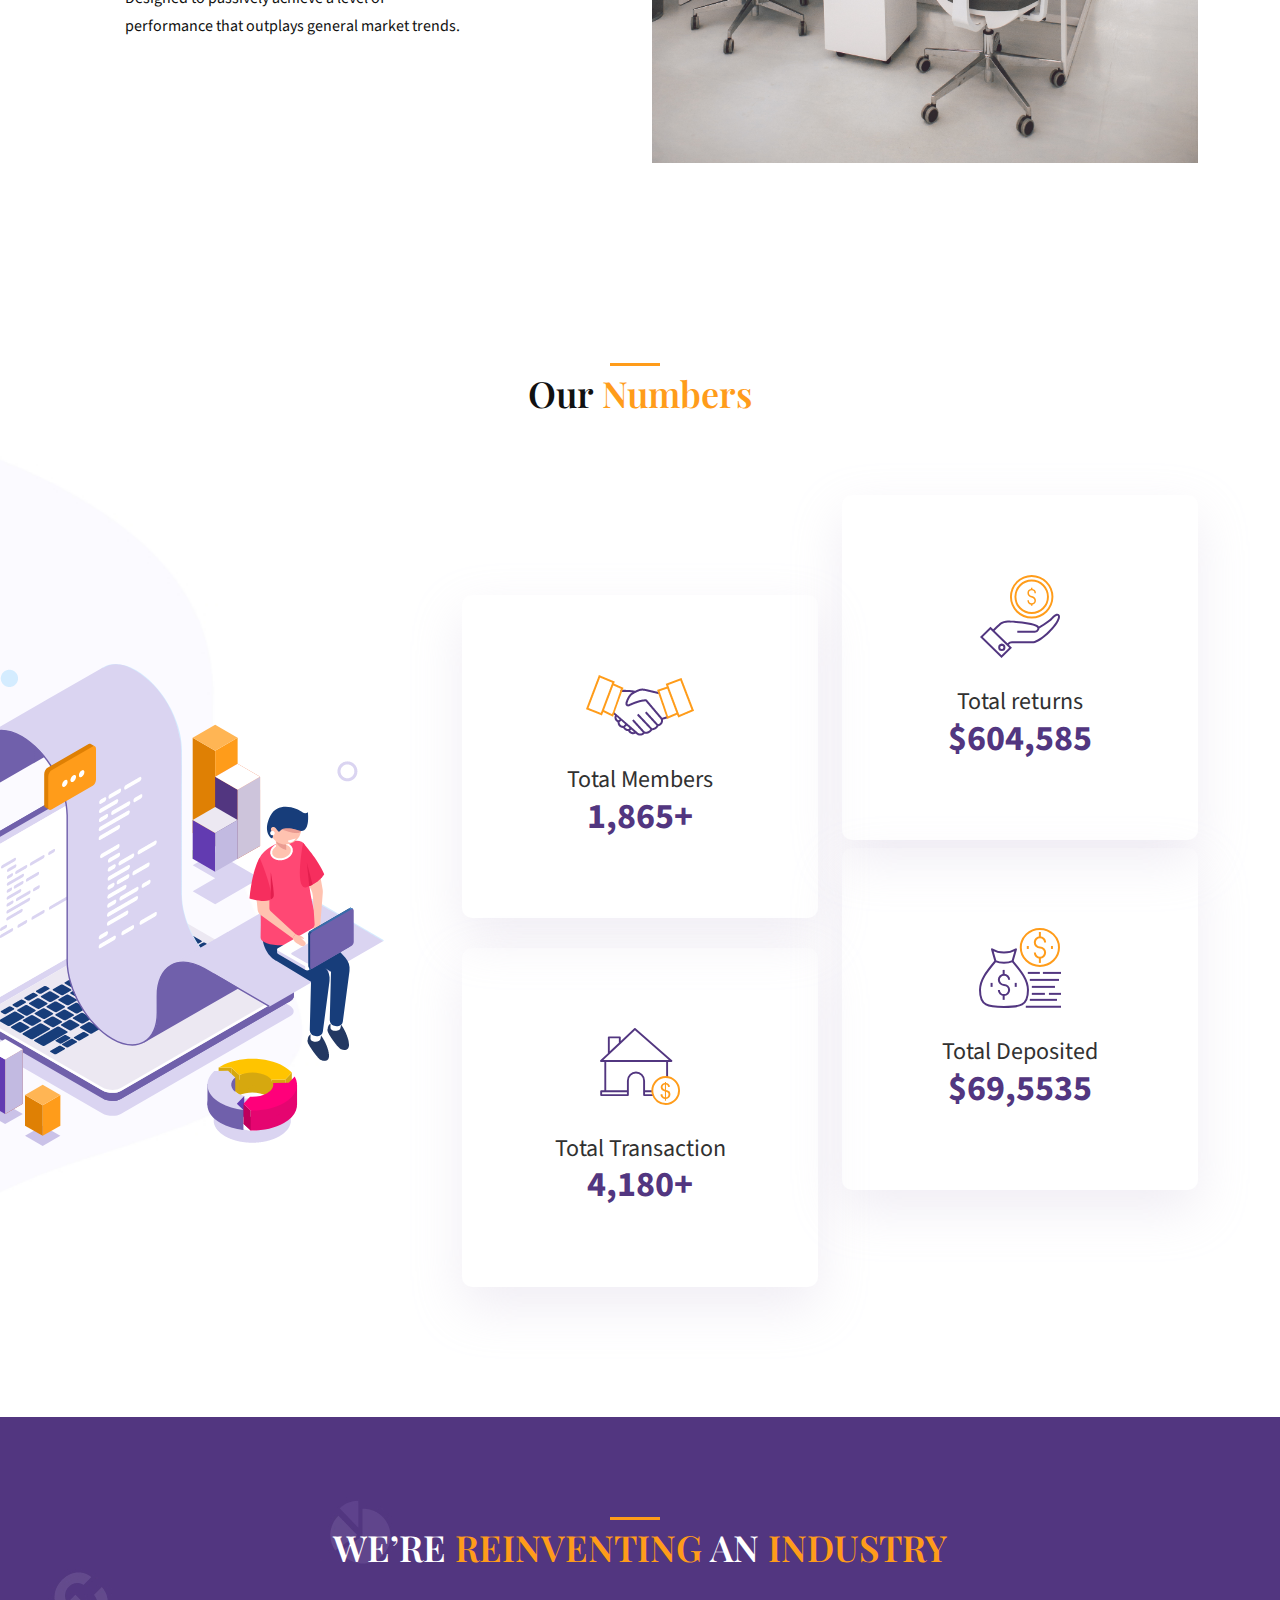
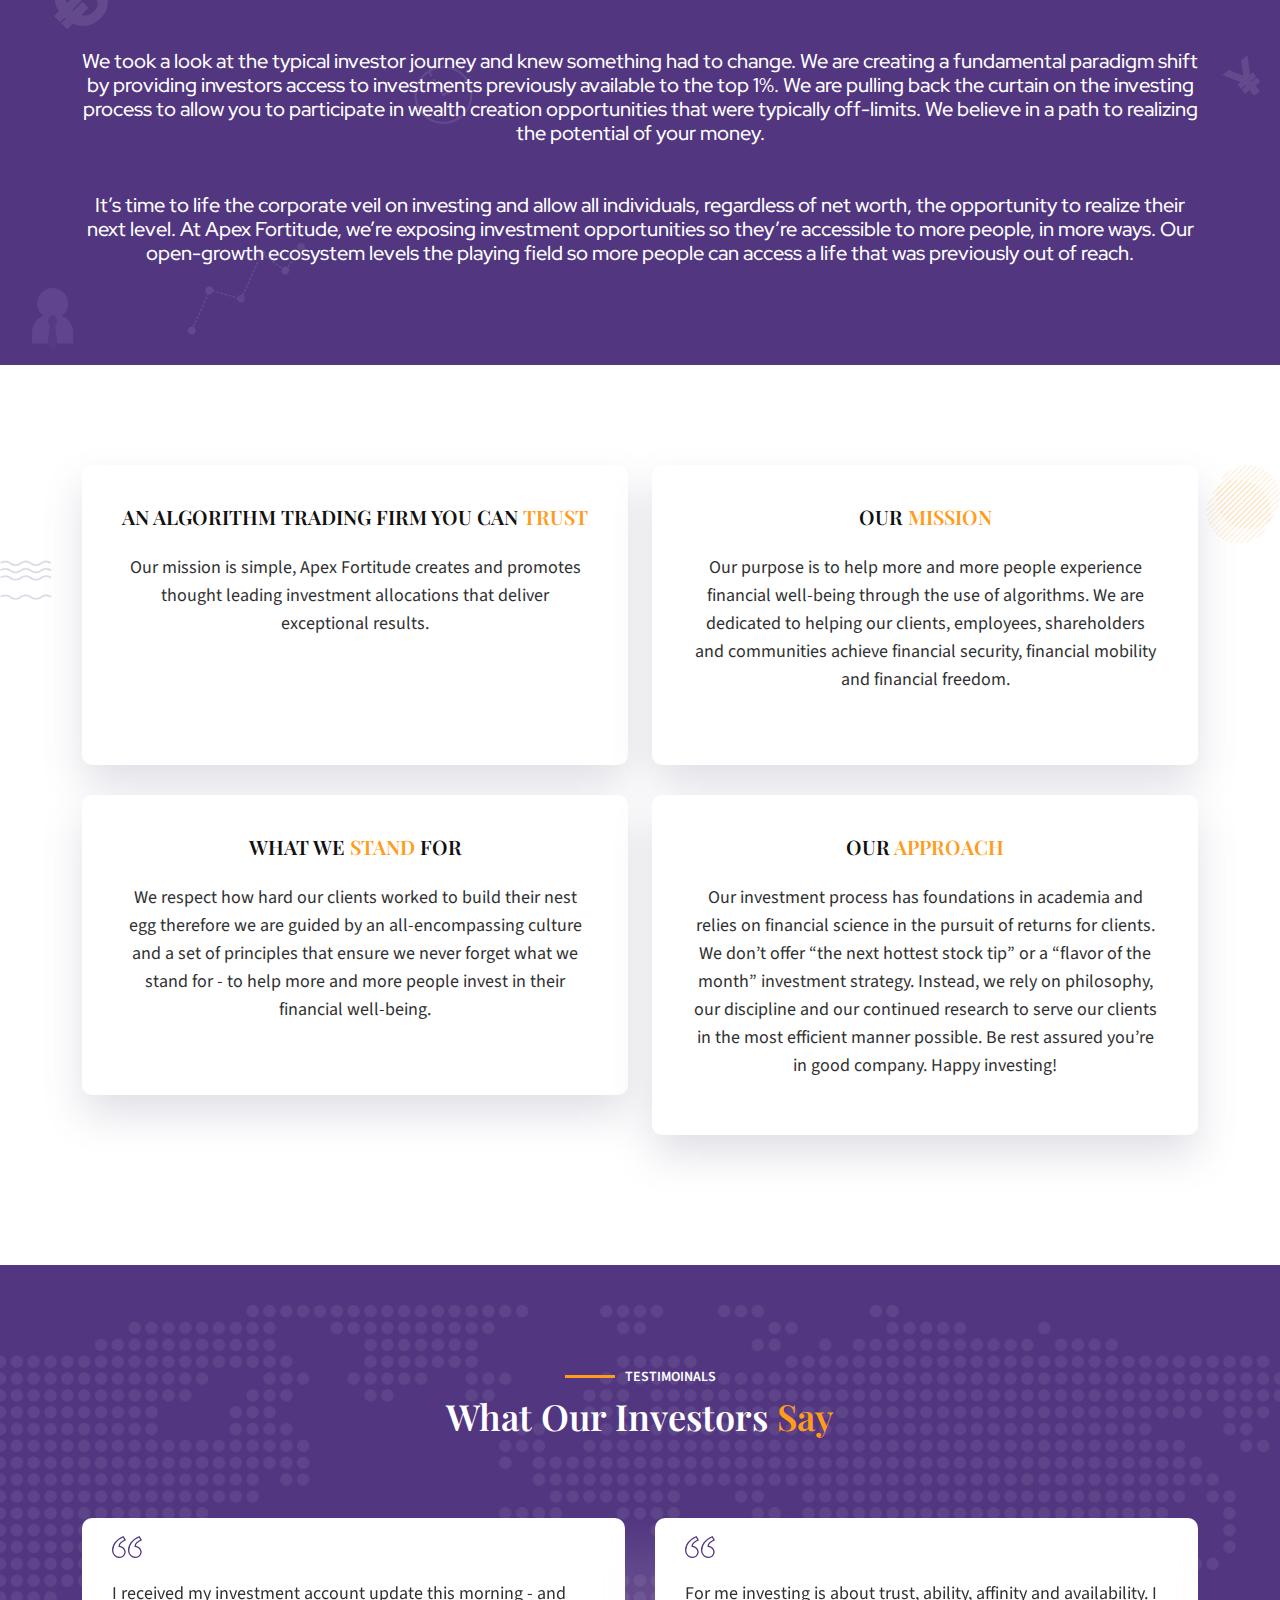
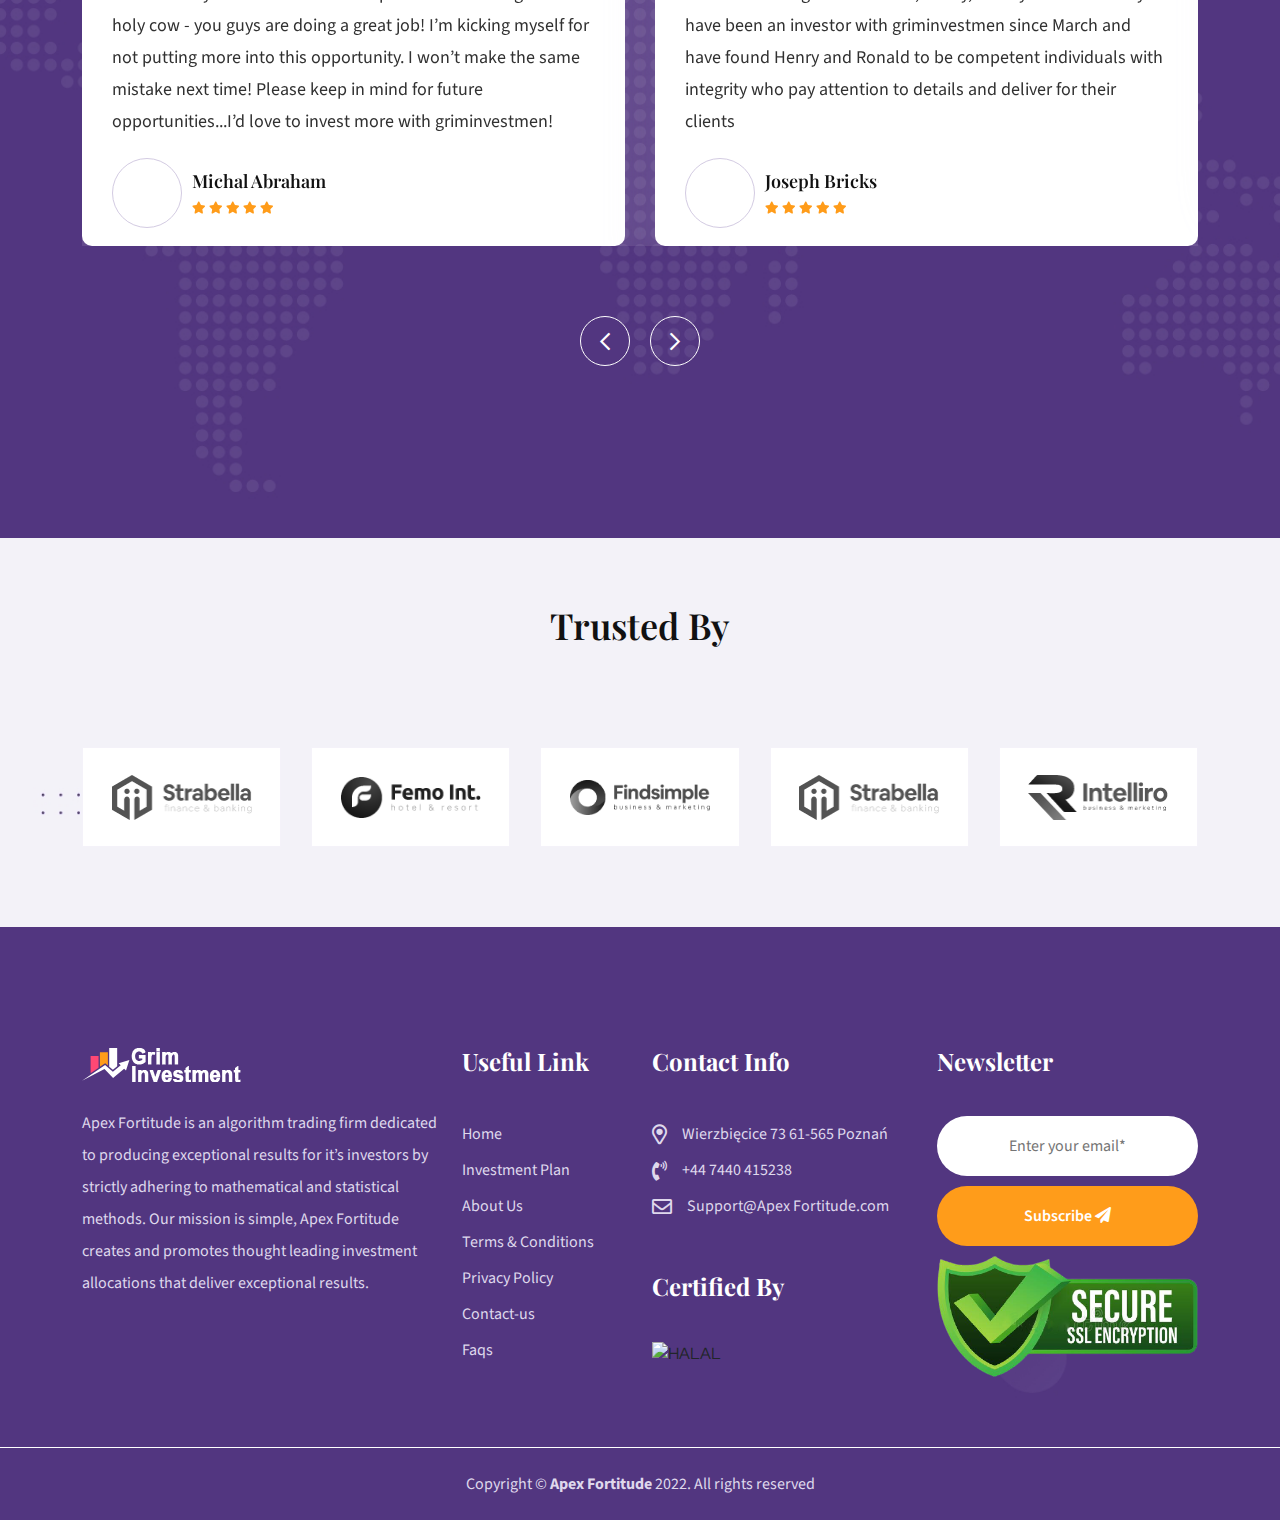
==== commit edd34d18: "update" ====
--- a/about.html
+++ b/about.html
@@ -3,6 +3,7 @@
 
 
 <meta http-equiv="content-type" content="text/html;charset=UTF-8" />
+
 <head>
     <meta charset="utf-8">
     <meta http-equiv="X-UA-Compatible" content="IE=edge">
@@ -17,7 +18,9 @@
     <link href="vendors/fontawesome/css/fontawesome-all.min.css" rel="stylesheet">
     <link href="vendors/wow-js/animate.css" rel="stylesheet">
     <link rel="preconnect" href="https://fonts.gstatic.com/">
-    <link href="https://fonts.googleapis.com/css2?family=Playfair+Display:wght@400;500;600;700;800;900&amp;family=Red+Hat+Display:wght@400;500;700;900&amp;family=Source+Sans+Pro:wght@300;400;600;700;900&amp;display=swap" rel="stylesheet">
+    <link
+        href="https://fonts.googleapis.com/css2?family=Playfair+Display:wght@400;500;600;700;800;900&amp;family=Red+Hat+Display:wght@400;500;700;900&amp;family=Source+Sans+Pro:wght@300;400;600;700;900&amp;display=swap"
+        rel="stylesheet">
     <link href="vendors/owl-carousel/owl.carousel.min.css" rel="stylesheet">
     <link href="vendors/magnific-popup/magnific-popup.min.css" rel="stylesheet">
     <!-- Theme style CSS -->
@@ -30,193 +33,450 @@
 
     <!-- header start  -->
     <header class="main-header">
-    <div class="container">
-        <div class="top-header">
-            <div class="row">
-                <div class="col-md-6">
-                    <ul class="topbar-left">
-                        <li><a href="mailto:support@Apex Fortitude.com"><span><i class="fa fa-envelope"></i></span>
-                                Support@Apex Fortitude.com</a></li>
-                        <li><a href="https://wa.me/message/QFBJO7OS5W6BC1" target="_blant"><span class="phone"><i class="fa fa-phone"></i></span>‪+44 7440 415238‬</a></li>
-                    </ul>
-                </div>
-                <div class="col-md-6">
-                    <ul class="topbar-right">
-                        <li>
-                            <a href="#" id="google_translate_element" class="text-primary">
-                            </a>
+        <div class="container">
+            <div class="top-header">
+                <div class="row">
+                    <div class="col-md-6">
+                        <ul class="topbar-left">
+                            <li><a href="mailto:support@Apex Fortitude.com"><span><i class="fa fa-envelope"></i></span>
+                                    Support@Apex Fortitude.com</a></li>
+                            <li><a href="https://wa.me/message/QFBJO7OS5W6BC1" target="_blant"><span class="phone"><i
+                                            class="fa fa-phone"></i></span>‪+44 7440 415238‬</a></li>
+                        </ul>
+                    </div>
+                    <div class="col-md-6">
+                        <ul class="topbar-right">
+                            <li>
+                                <a href="#" id="google_translate_element" class="text-primary">
+                                </a>
+                            </li>
+                        </ul>
+                    </div>
+                </div>
+            </div>
+            <nav class="main-navbar">
+                <div class="nav-inner">
+                    <a href="home.html" class="brand"><img src="images/logo.png" alt="img"></a>
+                    <ul class="desktop-menu">
+                        <li><a class="home" href="home.html">Home</a></li>
+                        <li><a class="plan" href="investment-plan.html">Investment Plan</a></li>
+                        <li><a class="about" href="about.html">About Us</a></li>
+                        <li><a class="legal" href="#"> Legal Agreement <i class="fal fa-chevron-down"></i> </a>
+                            <ul class="sub-menu">
+                                <li><a href="terms.html"><i class="fal fa-chevron-right"></i>Terms & Conditions</a>
+                                </li>
+                                <li><a href="privacy.html"><i class="fal fa-chevron-right"></i>Privacy Policy</a></li>
+                            </ul>
+                        </li>
+                        <li><a class="support" href="#"> Support <i class="fal fa-chevron-down"></i> </a>
+                            <ul class="sub-menu">
+                                <li><a href="contact-us.html"><i class="fal fa-chevron-right"></i>Contact-us</a></li>
+                                <li><a href="faq.html"><i class="fal fa-chevron-right"></i>Faqs</a></li>
+                            </ul>
                         </li>
                     </ul>
-                </div>
-            </div>
-        </div>
-        <nav class="main-navbar">
-            <div class="nav-inner">
-                <a href="home.html" class="brand"><img src="images/logo.png" alt="img"></a>
-                <ul class="desktop-menu">
+                    <div class="mobile-header">
+                        <a href="#" class="search_btn border-0 login_btn" title="My Account"><i
+                                class="far fa-user-circle" style="font-size: 45px; color: #FF9C1A;"></i></a>
+                        <div class="menu-icon">
+                            <div class="open-menu"><i class="far fa-bars"></i></div>
+                            <div class="close-menu"><i class="far fa-times"></i></div>
+                        </div>
+                    </div>
+                </div>
+            </nav>
+            <div class="mobile-menu">
+                <ul>
                     <li><a class="home" href="home.html">Home</a></li>
                     <li><a class="plan" href="investment-plan.html">Investment Plan</a></li>
                     <li><a class="about" href="about.html">About Us</a></li>
-                    <li><a class="legal" href="#"> Legal Agreement <i class="fal fa-chevron-down"></i> </a>
-                        <ul class="sub-menu">
-                            <li><a href="terms.html"><i class="fal fa-chevron-right"></i>Terms & Conditions</a>
-                            </li>
-                            <li><a href="privacy.html"><i class="fal fa-chevron-right"></i>Privacy Policy</a></li>
-                        </ul>
+                    <li><a href="terms.html"></i>Terms & Conditions</a>
                     </li>
-                    <li><a class="support" href="#"> Support <i class="fal fa-chevron-down"></i> </a>
-                        <ul class="sub-menu">
-                            <li><a href="contact-us.html"><i class="fal fa-chevron-right"></i>Contact-us</a></li>
-                            <li><a href="faq.html"><i class="fal fa-chevron-right"></i>Faqs</a></li>
-                        </ul>
-                    </li>
+                    <li><a href="privacy.html"></i>Privacy Policy</a></li>
+                    <li><a href="contact-us.html"></i>Contact-us</a></li>
+                    <li><a href="faq.html"></i>Faqs</a></li>
                 </ul>
-                <div class="mobile-header">
-                    <a href="#" class="search_btn border-0 login_btn" title="My Account"><i class="far fa-user-circle" style="font-size: 45px; color: #FF9C1A;"></i></a>
-                    <div class="menu-icon">
-                        <div class="open-menu"><i class="far fa-bars"></i></div>
-                        <div class="close-menu"><i class="far fa-times"></i></div>
-                    </div>
-                </div>
-            </div>
-        </nav>
-        <div class="mobile-menu">
-            <ul>
-                <li><a class="home" href="home.html">Home</a></li>
-                <li><a class="plan" href="investment-plan.html">Investment Plan</a></li>
-                <li><a class="about" href="about.html">About Us</a></li>
-                <li><a href="terms.html"></i>Terms & Conditions</a>
-                </li>
-                <li><a href="privacy.html"></i>Privacy Policy</a></li>
-                <li><a href="contact-us.html"></i>Contact-us</a></li>
-                <li><a href="faq.html"></i>Faqs</a></li>
-            </ul>
+            </div>
+        </div>
+    </header>
+
+    <!-- search modal start  -->
+    <div class="search_overlay"></div>
+    <div class="search_close">
+        <div style="background: white; border-radius: 100%;"> <i class="fa fa-times p-3"></i> </div>
+    </div>
+    <div class="search_modal">
+        <div class="input_box">
+            <div class="search-popup">
+
+                <form method="post" id="login_form" style="background: none;">
+                    <button class="theme-btn btn-style-one mt-3 title-btn" id="signup_btn"><i class="fa fa-user"
+                            aria-hidden="true"></i> <span class="txt">Create An account</span></button>
+                    <!--Form Group-->
+                    <div class="form-group mt-3">
+                        <label>User Email</label>
+                        <input type="email" name="user_email" id="user_email" value="" placeholder="Enter Your Email"
+                            required>
+                    </div>
+                    <!--Form Group-->
+                    <div class="form-group mt-3">
+                        <label>Password</label>
+                        <input type="password" name="user_password" id="user_password">
+                    </div>
+
+                    <a href="javascript:void(0)" id="resetpass_btn" class="d-block pt-3">I forgot my Password</a>
+
+                    <div class="form-group mt-3 alart_area">
+
+                    </div>
+
+                    <button class="theme-btn btn-style-one mt-5 sub-btn" id="login" name="submit-form"><span
+                            class="txt">Login <span class="loader"><i class="fa fa-spin fa-spinner"
+                                    aria-hidden="true"></i></span></span></button>
+
+                </form>
+
+                <form method="post" id="resetpass" style="background: none;">
+                    <button class="theme-btn btn-style-one mt-3 login_btn title-btn"><i class="fa fa-user-circle"
+                            aria-hidden="true"></i> <span class="txt">Login Instead</span></button>
+                    <!--Form Group-->
+                    <div class="form-group mt-3">
+                        <label>User Email</label>
+                        <input type="email" id="reset_email" value="" placeholder="Jason Staham" required>
+                    </div>
+
+                    <div class="form-group mt-3 alart_area">
+
+                    </div>
+
+                    <button class="theme-btn btn-style-one mt-5 sub-btn" id="reset_password"><span class="txt">Reset
+                            password <span class="loader"><i class="fa fa-spin fa-spinner"
+                                    aria-hidden="true"></i></span></span></button>
+
+                </form>
+
+                <form method="post" id="signup_form" style="background: none;">
+                    <button class="theme-btn btn-style-one mt-3 login_btn title-btn"><i class="fa fa-user-circle"
+                            aria-hidden="true"></i> <span class="txt">Login Instead</span></button>
+                    <!--Form Group-->
+                    <div class="form-group mt-3">
+                        <label>full name</label>
+                        <input type="text" name="name" id="name" value="" placeholder="Enter Full Name" required>
+                    </div>
+                    <!--Form Group-->
+                    <div class="form-group mt-3">
+                        <label>phone number</label>
+                        <input type="text" name="phone" id="phone" value="" placeholder="Enter your phone number"
+                            required>
+                    </div>
+                    <!--Form Group-->
+                    <div class="form-group mt-3">
+                        <label>Email</label>
+                        <input type="email" name="email" id="email" value="" placeholder="Enter your Email address"
+                            required>
+                    </div>
+
+                    <div class="form-group mt-3">
+                        <label for="country">Select Country</label>
+                        <select name="country" id="country">
+                            <option value="">Select Country</option>
+                            <option value='Afghanistan'>Afghanistan</option>
+                            <option value='Albania'>Albania</option>
+                            <option value='Algeria'>Algeria</option>
+                            <option value='American Samoa'>American Samoa</option>
+                            <option value='Andorra'>Andorra</option>
+                            <option value='Angola'>Angola</option>
+                            <option value='Anguilla'>Anguilla</option>
+                            <option value='Antarctica'>Antarctica</option>
+                            <option value='Antigua and Barbuda'>Antigua and Barbuda</option>
+                            <option value='Argentina'>Argentina</option>
+                            <option value='Armenia'>Armenia</option>
+                            <option value='Aruba'>Aruba</option>
+                            <option value='Australia'>Australia</option>
+                            <option value='Austria'>Austria</option>
+                            <option value='Azerbaijan'>Azerbaijan</option>
+                            <option value='Bahamas'>Bahamas</option>
+                            <option value='Bahrain'>Bahrain</option>
+                            <option value='Bangladesh'>Bangladesh</option>
+                            <option value='Barbados'>Barbados</option>
+                            <option value='Belarus'>Belarus</option>
+                            <option value='Belgium'>Belgium</option>
+                            <option value='Belize'>Belize</option>
+                            <option value='Benin'>Benin</option>
+                            <option value='Bermuda'>Bermuda</option>
+                            <option value='Bhutan'>Bhutan</option>
+                            <option value='Bolivia'>Bolivia</option>
+                            <option value='Bosnia and Herzegovina'>Bosnia and Herzegovina</option>
+                            <option value='Botswana'>Botswana</option>
+                            <option value='Bouvet Island'>Bouvet Island</option>
+                            <option value='Brazil'>Brazil</option>
+                            <option value='British Indian Ocean Territory'>British Indian Ocean Territory</option>
+                            <option value='Brunei'>Brunei</option>
+                            <option value='Bulgaria'>Bulgaria</option>
+                            <option value='Burkina Faso'>Burkina Faso</option>
+                            <option value='Burundi'>Burundi</option>
+                            <option value='Cambodia'>Cambodia</option>
+                            <option value='Cameroon'>Cameroon</option>
+                            <option value='Canada'>Canada</option>
+                            <option value='Cape Verde'>Cape Verde</option>
+                            <option value='Cayman Islands'>Cayman Islands</option>
+                            <option value='Central African Republic'>Central African Republic</option>
+                            <option value='Chad'>Chad</option>
+                            <option value='Chile'>Chile</option>
+                            <option value='China'>China</option>
+                            <option value='Christmas Island'>Christmas Island</option>
+                            <option value='Cocos (Keeling) Islands'>Cocos (Keeling) Islands</option>
+                            <option value='Colombia'>Colombia</option>
+                            <option value='Comoros'>Comoros</option>
+                            <option value='Congo'>Congo</option>
+                            <option value='Congo, The Democratic Republic of the'>Congo, The Democratic Republic of the
+                            </option>
+                            <option value='Cook Islands'>Cook Islands</option>
+                            <option value='Costa Rica'>Costa Rica</option>
+                            <option value='Côte d’Ivoire'>Côte d’Ivoire</option>
+                            <option value='Croatia'>Croatia</option>
+                            <option value='Cuba'>Cuba</option>
+                            <option value='Cyprus'>Cyprus</option>
+                            <option value='Czech Republic'>Czech Republic</option>
+                            <option value='Denmark'>Denmark</option>
+                            <option value='Djibouti'>Djibouti</option>
+                            <option value='Dominica'>Dominica</option>
+                            <option value='Dominican Republic'>Dominican Republic</option>
+                            <option value='East Timor'>East Timor</option>
+                            <option value='Ecuador'>Ecuador</option>
+                            <option value='Egypt'>Egypt</option>
+                            <option value='El Salvador'>El Salvador</option>
+                            <option value='Equatorial Guinea'>Equatorial Guinea</option>
+                            <option value='Eritrea'>Eritrea</option>
+                            <option value='Estonia'>Estonia</option>
+                            <option value='Ethiopia'>Ethiopia</option>
+                            <option value='Falkland Islands'>Falkland Islands</option>
+                            <option value='Faroe Islands'>Faroe Islands</option>
+                            <option value='Fiji Islands'>Fiji Islands</option>
+                            <option value='Finland'>Finland</option>
+                            <option value='France'>France</option>
+                            <option value='French Guiana'>French Guiana</option>
+                            <option value='French Polynesia'>French Polynesia</option>
+                            <option value='French Southern territories'>French Southern territories</option>
+                            <option value='Gabon'>Gabon</option>
+                            <option value='Gambia'>Gambia</option>
+                            <option value='Georgia'>Georgia</option>
+                            <option value='Germany'>Germany</option>
+                            <option value='Ghana'>Ghana</option>
+                            <option value='Gibraltar'>Gibraltar</option>
+                            <option value='Greece'>Greece</option>
+                            <option value='Greenland'>Greenland</option>
+                            <option value='Grenada'>Grenada</option>
+                            <option value='Guadeloupe'>Guadeloupe</option>
+                            <option value='Guam'>Guam</option>
+                            <option value='Guatemala'>Guatemala</option>
+                            <option value='Guinea'>Guinea</option>
+                            <option value='Guinea-Bissau'>Guinea-Bissau</option>
+                            <option value='Guyana'>Guyana</option>
+                            <option value='Haiti'>Haiti</option>
+                            <option value='Heard Island and McDonald Islands'>Heard Island and McDonald Islands</option>
+                            <option value='Holy See (Vatican City State)'>Holy See (Vatican City State)</option>
+                            <option value='Honduras'>Honduras</option>
+                            <option value='Hong Kong'>Hong Kong</option>
+                            <option value='Hungary'>Hungary</option>
+                            <option value='Iceland'>Iceland</option>
+                            <option value='India'>India</option>
+                            <option value='Indonesia'>Indonesia</option>
+                            <option value='Iran'>Iran</option>
+                            <option value='Iraq'>Iraq</option>
+                            <option value='Ireland'>Ireland</option>
+                            <option value='Israel'>Israel</option>
+                            <option value='Italy'>Italy</option>
+                            <option value='Jamaica'>Jamaica</option>
+                            <option value='Japan'>Japan</option>
+                            <option value='Jordan'>Jordan</option>
+                            <option value='Kazakstan'>Kazakstan</option>
+                            <option value='Kenya'>Kenya</option>
+                            <option value='Kiribati'>Kiribati</option>
+                            <option value='Kuwait'>Kuwait</option>
+                            <option value='Kyrgyzstan'>Kyrgyzstan</option>
+                            <option value='Laos'>Laos</option>
+                            <option value='Latvia'>Latvia</option>
+                            <option value='Lebanon'>Lebanon</option>
+                            <option value='Lesotho'>Lesotho</option>
+                            <option value='Liberia'>Liberia</option>
+                            <option value='Libyan Arab Jamahiriya'>Libyan Arab Jamahiriya</option>
+                            <option value='Liechtenstein'>Liechtenstein</option>
+                            <option value='Lithuania'>Lithuania</option>
+                            <option value='Luxembourg'>Luxembourg</option>
+                            <option value='Macao'>Macao</option>
+                            <option value='Macedonia'>Macedonia</option>
+                            <option value='Madagascar'>Madagascar</option>
+                            <option value='Malawi'>Malawi</option>
+                            <option value='Malaysia'>Malaysia</option>
+                            <option value='Maldives'>Maldives</option>
+                            <option value='Mali'>Mali</option>
+                            <option value='Malta'>Malta</option>
+                            <option value='Marshall Islands'>Marshall Islands</option>
+                            <option value='Martinique'>Martinique</option>
+                            <option value='Mauritania'>Mauritania</option>
+                            <option value='Mauritius'>Mauritius</option>
+                            <option value='Mayotte'>Mayotte</option>
+                            <option value='Mexico'>Mexico</option>
+                            <option value='Micronesia, Federated States of'>Micronesia, Federated States of</option>
+                            <option value='Moldova'>Moldova</option>
+                            <option value='Monaco'>Monaco</option>
+                            <option value='Mongolia'>Mongolia</option>
+                            <option value='Montserrat'>Montserrat</option>
+                            <option value='Morocco'>Morocco</option>
+                            <option value='Mozambique'>Mozambique</option>
+                            <option value='Myanmar'>Myanmar</option>
+                            <option value='Namibia'>Namibia</option>
+                            <option value='Nauru'>Nauru</option>
+                            <option value='Nepal'>Nepal</option>
+                            <option value='Netherlands'>Netherlands</option>
+                            <option value='Netherlands Antilles'>Netherlands Antilles</option>
+                            <option value='New Caledonia'>New Caledonia</option>
+                            <option value='New Zealand'>New Zealand</option>
+                            <option value='Nicaragua'>Nicaragua</option>
+                            <option value='Niger'>Niger</option>
+                            <option value='Nigeria'>Nigeria</option>
+                            <option value='Niue'>Niue</option>
+                            <option value='Norfolk Island'>Norfolk Island</option>
+                            <option value='North Korea'>North Korea</option>
+                            <option value='Northern Mariana Islands'>Northern Mariana Islands</option>
+                            <option value='Norway'>Norway</option>
+                            <option value='Oman'>Oman</option>
+                            <option value='Pakistan'>Pakistan</option>
+                            <option value='Palau'>Palau</option>
+                            <option value='Palestine'>Palestine</option>
+                            <option value='Panama'>Panama</option>
+                            <option value='Papua New Guinea'>Papua New Guinea</option>
+                            <option value='Paraguay'>Paraguay</option>
+                            <option value='Peru'>Peru</option>
+                            <option value='Philippines'>Philippines</option>
+                            <option value='Pitcairn'>Pitcairn</option>
+                            <option value='Poland'>Poland</option>
+                            <option value='Portugal'>Portugal</option>
+                            <option value='Puerto Rico'>Puerto Rico</option>
+                            <option value='Qatar'>Qatar</option>
+                            <option value='Réunion'>Réunion</option>
+                            <option value='Romania'>Romania</option>
+                            <option value='Russian Federation'>Russian Federation</option>
+                            <option value='Rwanda'>Rwanda</option>
+                            <option value='Saint Helena'>Saint Helena</option>
+                            <option value='Saint Kitts and Nevis'>Saint Kitts and Nevis</option>
+                            <option value='Saint Lucia'>Saint Lucia</option>
+                            <option value='Saint Pierre and Miquelon'>Saint Pierre and Miquelon</option>
+                            <option value='Saint Vincent and the Grenadines'>Saint Vincent and the Grenadines</option>
+                            <option value='Samoa'>Samoa</option>
+                            <option value='San Marino'>San Marino</option>
+                            <option value='Sao Tome and Principe'>Sao Tome and Principe</option>
+                            <option value='Saudi Arabia'>Saudi Arabia</option>
+                            <option value='Senegal'>Senegal</option>
+                            <option value='Seychelles'>Seychelles</option>
+                            <option value='Sierra Leone'>Sierra Leone</option>
+                            <option value='Singapore'>Singapore</option>
+                            <option value='Slovakia'>Slovakia</option>
+                            <option value='Slovenia'>Slovenia</option>
+                            <option value='Solomon Islands'>Solomon Islands</option>
+                            <option value='Somalia'>Somalia</option>
+                            <option value='South Africa'>South Africa</option>
+                            <option value='South Georgia and the South Sandwich Islands'>South Georgia and the South
+                                Sandwich Islands</option>
+                            <option value='South Korea'>South Korea</option>
+                            <option value='Spain'>Spain</option>
+                            <option value='Sri Lanka'>Sri Lanka</option>
+                            <option value='Sudan'>Sudan</option>
+                            <option value='Suriname'>Suriname</option>
+                            <option value='Svalbard and Jan Mayen'>Svalbard and Jan Mayen</option>
+                            <option value='Swaziland'>Swaziland</option>
+                            <option value='Sweden'>Sweden</option>
+                            <option value='Switzerland'>Switzerland</option>
+                            <option value='Syria'>Syria</option>
+                            <option value='Taiwan'>Taiwan</option>
+                            <option value='Tajikistan'>Tajikistan</option>
+                            <option value='Tanzania'>Tanzania</option>
+                            <option value='Thailand'>Thailand</option>
+                            <option value='Togo'>Togo</option>
+                            <option value='Tokelau'>Tokelau</option>
+                            <option value='Tonga'>Tonga</option>
+                            <option value='Trinidad and Tobago'>Trinidad and Tobago</option>
+                            <option value='Tunisia'>Tunisia</option>
+                            <option value='Turkey'>Turkey</option>
+                            <option value='Turkmenistan'>Turkmenistan</option>
+                            <option value='Turks and Caicos Islands'>Turks and Caicos Islands</option>
+                            <option value='Tuvalu'>Tuvalu</option>
+                            <option value='Uganda'>Uganda</option>
+                            <option value='Ukraine'>Ukraine</option>
+                            <option value='United Arab Emirates'>United Arab Emirates</option>
+                            <option value='United Kingdom'>United Kingdom</option>
+                            <option value='United States'>United States</option>
+                            <option value='United States Minor Outlying Islands'>United States Minor Outlying Islands
+                            </option>
+                            <option value='Uruguay'>Uruguay</option>
+                            <option value='Uzbekistan'>Uzbekistan</option>
+                            <option value='Vanuatu'>Vanuatu</option>
+                            <option value='Venezuela'>Venezuela</option>
+                            <option value='Vietnam'>Vietnam</option>
+                            <option value='Virgin Islands, British'>Virgin Islands, British</option>
+                            <option value='Virgin Islands, U.S.'>Virgin Islands, U.S.</option>
+                            <option value='Wallis and Futuna'>Wallis and Futuna</option>
+                            <option value='Western Sahara'>Western Sahara</option>
+                            <option value='Yemen'>Yemen</option>
+                            <option value='Yugoslavia'>Yugoslavia</option>
+                            <option value='Zambia'>Zambia</option>
+                            <option value='Zimbabwe'>Zimbabwe</option>
+                        </select>
+
+                    </div>
+
+                    <!--Form Group-->
+                    <div class="form-group mt-3 d-none">
+                        <label>Select Investment</label>
+                        <select name="investment" id="investment">
+                            <option value="crypto" selected>Crypto</option>
+                            <option value="oil">Oil</option>
+                            <option value="gold">Gold</option>
+                        </select>
+                    </div>
+
+                    <div class="form-group mt-3">
+                        <label>Select Plan</label>
+                        <select name="plan" id="plan">
+                        </select>
+                    </div>
+
+                    <div class="form-group mt-3">
+                        <label>Password</label>
+                        <input type="password" name="password" id="password">
+                    </div>
+
+                    <div class="form-group mt-3">
+                        <label>Confirm Password</label>
+                        <input type="password" name="conf_pass" id="conf_pass">
+                    </div>
+
+
+                    <div class="form-group mt-3">
+                        <label>Referrer Email <small>(if any)</small></label>
+                        <input type="email" name="referrer" id="referrer" value="" placeholder="optional">
+                    </div>
+
+                    <div class="form-group mt-3 alart_area">
+
+                    </div>
+
+                    <button class="theme-btn btn-style-one mt-3 sub-btn" id="create_acc" name="submit-form"><span
+                            class="txt">Create Account <span class="loader"><i class="fa fa-spin fa-spinner"
+                                    aria-hidden="true"></i></span></span></button>
+
+                </form>
+
+
+            </div>
         </div>
     </div>
-</header>
-
-<!-- search modal start  -->
-<div class="search_overlay"></div>
-<div class="search_close">
-    <div style="background: white; border-radius: 100%;"> <i class="fa fa-times p-3"></i> </div>
-</div>
-<div class="search_modal">
-    <div class="input_box">
-        <div class="search-popup">
-
-            <form method="post" id="login_form" style="background: none;">
-                <button class="theme-btn btn-style-one mt-3 title-btn" id="signup_btn"><i class="fa fa-user" aria-hidden="true"></i> <span class="txt">Create An account</span></button>
-                <!--Form Group-->
-                <div class="form-group mt-3">
-                    <label>User Email</label>
-                    <input type="email" name="user_email" id="user_email" value="" placeholder="Enter Your Email" required>
-                </div>
-                <!--Form Group-->
-                <div class="form-group mt-3">
-                    <label>Password</label>
-                    <input type="password" name="user_password" id="user_password">
-                </div>
-
-                <a href="javascript:void(0)" id="resetpass_btn" class="d-block pt-3">I forgot my Password</a>
-
-                <div class="form-group mt-3 alart_area">
-
-                </div>
-
-                <button class="theme-btn btn-style-one mt-5 sub-btn" id="login" name="submit-form"><span class="txt">Login <span class="loader"><i class="fa fa-spin fa-spinner" aria-hidden="true"></i></span></span></button>
-
-            </form>
-
-            <form method="post" id="resetpass" style="background: none;">
-                <button class="theme-btn btn-style-one mt-3 login_btn title-btn"><i class="fa fa-user-circle" aria-hidden="true"></i> <span class="txt">Login Instead</span></button>
-                <!--Form Group-->
-                <div class="form-group mt-3">
-                    <label>User Email</label>
-                    <input type="email" id="reset_email" value="" placeholder="Jason Staham" required>
-                </div>
-
-                <div class="form-group mt-3 alart_area">
-
-                </div>
-
-                <button class="theme-btn btn-style-one mt-5 sub-btn" id="reset_password"><span class="txt">Reset password <span class="loader"><i class="fa fa-spin fa-spinner" aria-hidden="true"></i></span></span></button>
-
-            </form>
-
-            <form method="post" id="signup_form" style="background: none;">
-                <button class="theme-btn btn-style-one mt-3 login_btn title-btn"><i class="fa fa-user-circle" aria-hidden="true"></i> <span class="txt">Login Instead</span></button>
-                <!--Form Group-->
-                <div class="form-group mt-3">
-                    <label>full name</label>
-                    <input type="text" name="name" id="name" value="" placeholder="Enter Full Name" required>
-                </div>
-                <!--Form Group-->
-                <div class="form-group mt-3">
-                    <label>phone number</label>
-                    <input type="text" name="phone" id="phone" value="" placeholder="Enter your phone number" required>
-                </div>
-                <!--Form Group-->
-                <div class="form-group mt-3">
-                    <label>Email</label>
-                    <input type="email" name="email" id="email" value="" placeholder="Enter your Email address" required>
-                </div>
-
-                <div class="form-group mt-3">
-                    <label for="country">Select Country</label>
-                    <select name="country" id="country">
-                        <option value="">Select Country</option>
-                        <option value='Afghanistan'>Afghanistan</option><option value='Albania'>Albania</option><option value='Algeria'>Algeria</option><option value='American Samoa'>American Samoa</option><option value='Andorra'>Andorra</option><option value='Angola'>Angola</option><option value='Anguilla'>Anguilla</option><option value='Antarctica'>Antarctica</option><option value='Antigua and Barbuda'>Antigua and Barbuda</option><option value='Argentina'>Argentina</option><option value='Armenia'>Armenia</option><option value='Aruba'>Aruba</option><option value='Australia'>Australia</option><option value='Austria'>Austria</option><option value='Azerbaijan'>Azerbaijan</option><option value='Bahamas'>Bahamas</option><option value='Bahrain'>Bahrain</option><option value='Bangladesh'>Bangladesh</option><option value='Barbados'>Barbados</option><option value='Belarus'>Belarus</option><option value='Belgium'>Belgium</option><option value='Belize'>Belize</option><option value='Benin'>Benin</option><option value='Bermuda'>Bermuda</option><option value='Bhutan'>Bhutan</option><option value='Bolivia'>Bolivia</option><option value='Bosnia and Herzegovina'>Bosnia and Herzegovina</option><option value='Botswana'>Botswana</option><option value='Bouvet Island'>Bouvet Island</option><option value='Brazil'>Brazil</option><option value='British Indian Ocean Territory'>British Indian Ocean Territory</option><option value='Brunei'>Brunei</option><option value='Bulgaria'>Bulgaria</option><option value='Burkina Faso'>Burkina Faso</option><option value='Burundi'>Burundi</option><option value='Cambodia'>Cambodia</option><option value='Cameroon'>Cameroon</option><option value='Canada'>Canada</option><option value='Cape Verde'>Cape Verde</option><option value='Cayman Islands'>Cayman Islands</option><option value='Central African Republic'>Central African Republic</option><option value='Chad'>Chad</option><option value='Chile'>Chile</option><option value='China'>China</option><option value='Christmas Island'>Christmas Island</option><option value='Cocos (Keeling) Islands'>Cocos (Keeling) Islands</option><option value='Colombia'>Colombia</option><option value='Comoros'>Comoros</option><option value='Congo'>Congo</option><option value='Congo, The Democratic Republic of the'>Congo, The Democratic Republic of the</option><option value='Cook Islands'>Cook Islands</option><option value='Costa Rica'>Costa Rica</option><option value='Côte d’Ivoire'>Côte d’Ivoire</option><option value='Croatia'>Croatia</option><option value='Cuba'>Cuba</option><option value='Cyprus'>Cyprus</option><option value='Czech Republic'>Czech Republic</option><option value='Denmark'>Denmark</option><option value='Djibouti'>Djibouti</option><option value='Dominica'>Dominica</option><option value='Dominican Republic'>Dominican Republic</option><option value='East Timor'>East Timor</option><option value='Ecuador'>Ecuador</option><option value='Egypt'>Egypt</option><option value='El Salvador'>El Salvador</option><option value='Equatorial Guinea'>Equatorial Guinea</option><option value='Eritrea'>Eritrea</option><option value='Estonia'>Estonia</option><option value='Ethiopia'>Ethiopia</option><option value='Falkland Islands'>Falkland Islands</option><option value='Faroe Islands'>Faroe Islands</option><option value='Fiji Islands'>Fiji Islands</option><option value='Finland'>Finland</option><option value='France'>France</option><option value='French Guiana'>French Guiana</option><option value='French Polynesia'>French Polynesia</option><option value='French Southern territories'>French Southern territories</option><option value='Gabon'>Gabon</option><option value='Gambia'>Gambia</option><option value='Georgia'>Georgia</option><option value='Germany'>Germany</option><option value='Ghana'>Ghana</option><option value='Gibraltar'>Gibraltar</option><option value='Greece'>Greece</option><option value='Greenland'>Greenland</option><option value='Grenada'>Grenada</option><option value='Guadeloupe'>Guadeloupe</option><option value='Guam'>Guam</option><option value='Guatemala'>Guatemala</option><option value='Guinea'>Guinea</option><option value='Guinea-Bissau'>Guinea-Bissau</option><option value='Guyana'>Guyana</option><option value='Haiti'>Haiti</option><option value='Heard Island and McDonald Islands'>Heard Island and McDonald Islands</option><option value='Holy See (Vatican City State)'>Holy See (Vatican City State)</option><option value='Honduras'>Honduras</option><option value='Hong Kong'>Hong Kong</option><option value='Hungary'>Hungary</option><option value='Iceland'>Iceland</option><option value='India'>India</option><option value='Indonesia'>Indonesia</option><option value='Iran'>Iran</option><option value='Iraq'>Iraq</option><option value='Ireland'>Ireland</option><option value='Israel'>Israel</option><option value='Italy'>Italy</option><option value='Jamaica'>Jamaica</option><option value='Japan'>Japan</option><option value='Jordan'>Jordan</option><option value='Kazakstan'>Kazakstan</option><option value='Kenya'>Kenya</option><option value='Kiribati'>Kiribati</option><option value='Kuwait'>Kuwait</option><option value='Kyrgyzstan'>Kyrgyzstan</option><option value='Laos'>Laos</option><option value='Latvia'>Latvia</option><option value='Lebanon'>Lebanon</option><option value='Lesotho'>Lesotho</option><option value='Liberia'>Liberia</option><option value='Libyan Arab Jamahiriya'>Libyan Arab Jamahiriya</option><option value='Liechtenstein'>Liechtenstein</option><option value='Lithuania'>Lithuania</option><option value='Luxembourg'>Luxembourg</option><option value='Macao'>Macao</option><option value='Macedonia'>Macedonia</option><option value='Madagascar'>Madagascar</option><option value='Malawi'>Malawi</option><option value='Malaysia'>Malaysia</option><option value='Maldives'>Maldives</option><option value='Mali'>Mali</option><option value='Malta'>Malta</option><option value='Marshall Islands'>Marshall Islands</option><option value='Martinique'>Martinique</option><option value='Mauritania'>Mauritania</option><option value='Mauritius'>Mauritius</option><option value='Mayotte'>Mayotte</option><option value='Mexico'>Mexico</option><option value='Micronesia, Federated States of'>Micronesia, Federated States of</option><option value='Moldova'>Moldova</option><option value='Monaco'>Monaco</option><option value='Mongolia'>Mongolia</option><option value='Montserrat'>Montserrat</option><option value='Morocco'>Morocco</option><option value='Mozambique'>Mozambique</option><option value='Myanmar'>Myanmar</option><option value='Namibia'>Namibia</option><option value='Nauru'>Nauru</option><option value='Nepal'>Nepal</option><option value='Netherlands'>Netherlands</option><option value='Netherlands Antilles'>Netherlands Antilles</option><option value='New Caledonia'>New Caledonia</option><option value='New Zealand'>New Zealand</option><option value='Nicaragua'>Nicaragua</option><option value='Niger'>Niger</option><option value='Nigeria'>Nigeria</option><option value='Niue'>Niue</option><option value='Norfolk Island'>Norfolk Island</option><option value='North Korea'>North Korea</option><option value='Northern Mariana Islands'>Northern Mariana Islands</option><option value='Norway'>Norway</option><option value='Oman'>Oman</option><option value='Pakistan'>Pakistan</option><option value='Palau'>Palau</option><option value='Palestine'>Palestine</option><option value='Panama'>Panama</option><option value='Papua New Guinea'>Papua New Guinea</option><option value='Paraguay'>Paraguay</option><option value='Peru'>Peru</option><option value='Philippines'>Philippines</option><option value='Pitcairn'>Pitcairn</option><option value='Poland'>Poland</option><option value='Portugal'>Portugal</option><option value='Puerto Rico'>Puerto Rico</option><option value='Qatar'>Qatar</option><option value='Réunion'>Réunion</option><option value='Romania'>Romania</option><option value='Russian Federation'>Russian Federation</option><option value='Rwanda'>Rwanda</option><option value='Saint Helena'>Saint Helena</option><option value='Saint Kitts and Nevis'>Saint Kitts and Nevis</option><option value='Saint Lucia'>Saint Lucia</option><option value='Saint Pierre and Miquelon'>Saint Pierre and Miquelon</option><option value='Saint Vincent and the Grenadines'>Saint Vincent and the Grenadines</option><option value='Samoa'>Samoa</option><option value='San Marino'>San Marino</option><option value='Sao Tome and Principe'>Sao Tome and Principe</option><option value='Saudi Arabia'>Saudi Arabia</option><option value='Senegal'>Senegal</option><option value='Seychelles'>Seychelles</option><option value='Sierra Leone'>Sierra Leone</option><option value='Singapore'>Singapore</option><option value='Slovakia'>Slovakia</option><option value='Slovenia'>Slovenia</option><option value='Solomon Islands'>Solomon Islands</option><option value='Somalia'>Somalia</option><option value='South Africa'>South Africa</option><option value='South Georgia and the South Sandwich Islands'>South Georgia and the South Sandwich Islands</option><option value='South Korea'>South Korea</option><option value='Spain'>Spain</option><option value='Sri Lanka'>Sri Lanka</option><option value='Sudan'>Sudan</option><option value='Suriname'>Suriname</option><option value='Svalbard and Jan Mayen'>Svalbard and Jan Mayen</option><option value='Swaziland'>Swaziland</option><option value='Sweden'>Sweden</option><option value='Switzerland'>Switzerland</option><option value='Syria'>Syria</option><option value='Taiwan'>Taiwan</option><option value='Tajikistan'>Tajikistan</option><option value='Tanzania'>Tanzania</option><option value='Thailand'>Thailand</option><option value='Togo'>Togo</option><option value='Tokelau'>Tokelau</option><option value='Tonga'>Tonga</option><option value='Trinidad and Tobago'>Trinidad and Tobago</option><option value='Tunisia'>Tunisia</option><option value='Turkey'>Turkey</option><option value='Turkmenistan'>Turkmenistan</option><option value='Turks and Caicos Islands'>Turks and Caicos Islands</option><option value='Tuvalu'>Tuvalu</option><option value='Uganda'>Uganda</option><option value='Ukraine'>Ukraine</option><option value='United Arab Emirates'>United Arab Emirates</option><option value='United Kingdom'>United Kingdom</option><option value='United States'>United States</option><option value='United States Minor Outlying Islands'>United States Minor Outlying Islands</option><option value='Uruguay'>Uruguay</option><option value='Uzbekistan'>Uzbekistan</option><option value='Vanuatu'>Vanuatu</option><option value='Venezuela'>Venezuela</option><option value='Vietnam'>Vietnam</option><option value='Virgin Islands, British'>Virgin Islands, British</option><option value='Virgin Islands, U.S.'>Virgin Islands, U.S.</option><option value='Wallis and Futuna'>Wallis and Futuna</option><option value='Western Sahara'>Western Sahara</option><option value='Yemen'>Yemen</option><option value='Yugoslavia'>Yugoslavia</option><option value='Zambia'>Zambia</option><option value='Zimbabwe'>Zimbabwe</option>                    </select>
-
-                </div>
-
-                <!--Form Group-->
-                <div class="form-group mt-3 d-none">
-                    <label>Select Investment</label>
-                    <select name="investment" id="investment">
-                        <option value="crypto" selected>Crypto</option>
-                        <option value="oil">Oil</option>
-                        <option value="gold">Gold</option>
-                    </select>
-                </div>
-
-                <div class="form-group mt-3">
-                    <label>Select Plan</label>
-                    <select name="plan" id="plan">
-                    </select>
-                </div>
-
-                <div class="form-group mt-3">
-                    <label>Password</label>
-                    <input type="password" name="password" id="password">
-                </div>
-
-                <div class="form-group mt-3">
-                    <label>Confirm Password</label>
-                    <input type="password" name="conf_pass" id="conf_pass">
-                </div>
-
-                
-                <div class="form-group mt-3">
-                    <label>Referrer Email <small>(if any)</small></label>
-                    <input type="email" name="referrer" id="referrer" value="" placeholder="optional">
-                </div>
-
-                <div class="form-group mt-3 alart_area">
-
-                </div>
-
-                <button class="theme-btn btn-style-one mt-3 sub-btn" id="create_acc" name="submit-form"><span class="txt">Create Account <span class="loader"><i class="fa fa-spin fa-spinner" aria-hidden="true"></i></span></span></button>
-
-            </form>
-
-
-        </div>
-    </div>
-</div>
-<!-- search modal start  -->
+    <!-- search modal start  -->
     <!-- header end  -->
 
-    <div class="page-title-area overlay-bg style-1" style="background-image :url(images/about-bg.png);  background-color :#5e35b1">
+    <div class="page-title-area overlay-bg style-1"
+        style="background-image :url(images/about-bg.png);  background-color :#5e35b1">
         <div class="container">
             <div class="row justify-content-center">
                 <div class="col-md-12 text-center">
@@ -240,9 +500,15 @@
                 <h6><span></span> About us</h6>
                 <h2><span class="c-text"> WELCOME </span>TO Apex Fortitude
                 </h2>
-                <p>Apex Fortitude is an algorithm trading firm dedicated to producing exceptional results for it’s investors by strictly adhering to mathematical and statistical methods. We are on a mission to expand access to wealth-creation opportunities using algorithm trading strategies that have typically only been available to professional investors and institutions and we take pride in helping individual investors like you lay the beacons of financial freedom. Our spectrum ranges from investment management to liquidity provision and corporate finance advice, in addition to specific wealth management products and services.
-
-                </p>
+                <p>APEX FORTITUDE is one of the world’s leading multi-asset alternative investment firms. Our global
+                    team aligns our interests with those of our investors and partners for lasting impact. with over $95
+                    billion in assets under management founded in the year 2005 by Mr. Bernardo Santos(late) Born in Sao
+                    paolo Brazil but moved to London during his youth. The company began in Peckham, Southeast London.
+                    Shortly after he died in 2013, his son Mr. Luis Santos took over and worked hard to make the company
+                    become a legally registered investment company and that was later on achieved in 2015. The company
+                    got its current name from the pioneer Late Mr. Santos and the name according to him meant peak of
+                    fortune. He used the name to explain how one can become successful by investing within 365 days of a
+                    year.</p>
             </div>
 
             <div class="row align-items-center">
@@ -358,15 +624,24 @@
         <div class="container">
             <div class="heading-title">
                 <h6><span></span></h6>
-                <h2 class="text-white">WE’RE <span class="c-text"> REINVENTING</span> AN <span class="c-text"> INDUSTRY</span>
+                <h2 class="text-white">WE’RE <span class="c-text"> REINVENTING</span> AN <span class="c-text">
+                        INDUSTRY</span>
                 </h2>
             </div>
 
             <div class="text-white">
-                <h5 class="text-white text-center">We took a look at the typical investor journey and knew something had to change. We are creating a fundamental paradigm shift by providing investors access to investments previously available to the top 1%. We are pulling back the curtain on the investing process to allow you to participate in wealth creation opportunities that were typically off-limits. We believe in a path to realizing the potential of your money.
+                <h5 class="text-white text-center">We took a look at the typical investor journey and knew something had
+                    to change. We are creating a fundamental paradigm shift by providing investors access to investments
+                    previously available to the top 1%. We are pulling back the curtain on the investing process to
+                    allow you to participate in wealth creation opportunities that were typically off-limits. We believe
+                    in a path to realizing the potential of your money.
 
                 </h5>
-                <h5 class="text-white text-center mt-5">It’s time to life the corporate veil on investing and allow all individuals, regardless of net worth, the opportunity to realize their next level. At Apex Fortitude, we’re exposing investment opportunities so they’re accessible to more people, in more ways. Our open-growth ecosystem levels the playing field so more people can access a life that was previously out of reach.
+                <h5 class="text-white text-center mt-5">It’s time to life the corporate veil on investing and allow all
+                    individuals, regardless of net worth, the opportunity to realize their next level. At Apex
+                    Fortitude, we’re exposing investment opportunities so they’re accessible to more people, in more
+                    ways. Our open-growth ecosystem levels the playing field so more people can access a life that was
+                    previously out of reach.
 
                 </h5>
             </div>
@@ -386,7 +661,8 @@
                             </div>
                             <h4 class="">AN ALGORITHM TRADING FIRM YOU CAN <span class="c-text"> TRUST </span>
                             </h4>
-                            <p>Our mission is simple, Apex Fortitude creates and promotes thought leading investment allocations that deliver exceptional results.
+                            <p>Our mission is simple, Apex Fortitude creates and promotes thought leading investment
+                                allocations that deliver exceptional results.
 
                             </p>
 
@@ -398,7 +674,9 @@
                             </div>
                             <h4 class="">OUR <span class="c-text"> MISSION</span>
                             </h4>
-                            <p>Our purpose is to help more and more people experience financial well-being through the use of algorithms. We are dedicated to helping our clients, employees, shareholders and communities achieve financial security, financial mobility and financial freedom.
+                            <p>Our purpose is to help more and more people experience financial well-being through the
+                                use of algorithms. We are dedicated to helping our clients, employees, shareholders and
+                                communities achieve financial security, financial mobility and financial freedom.
 
                             </p>
 
@@ -410,7 +688,9 @@
                             </div>
                             <h4 class="">WHAT WE <span class="c-text"> STAND</span> FOR
                             </h4>
-                            <p>We respect how hard our clients worked to build their nest egg therefore we are guided by an all-encompassing culture and a set of principles that ensure we never forget what we stand for - to help more and more people invest in their financial well-being.
+                            <p>We respect how hard our clients worked to build their nest egg therefore we are guided by
+                                an all-encompassing culture and a set of principles that ensure we never forget what we
+                                stand for - to help more and more people invest in their financial well-being.
 
                             </p>
 
@@ -422,7 +702,11 @@
                             </div>
                             <h4 class="">OUR <span class="c-text"> APPROACH
                                 </span> </h4>
-                            <p>Our investment process has foundations in academia and relies on financial science in the pursuit of returns for clients. We don’t offer “the next hottest stock tip” or a “flavor of the month” investment strategy. Instead, we rely on philosophy, our discipline and our continued research to serve our clients in the most efficient manner possible. Be rest assured you’re in good company. Happy investing!
+                            <p>Our investment process has foundations in academia and relies on financial science in the
+                                pursuit of returns for clients. We don’t offer “the next hottest stock tip” or a “flavor
+                                of the month” investment strategy. Instead, we rely on philosophy, our discipline and
+                                our continued research to serve our clients in the most efficient manner possible. Be
+                                rest assured you’re in good company. Happy investing!
 
                             </p>
 
@@ -447,7 +731,10 @@
                     <div class="quotes">
                         <img src="images/icon.svg" alt="img">
                     </div>
-                    <p>I received my investment account update this morning - and holy cow - you guys are doing a great job! I’m kicking myself for not putting more into this opportunity. I won’t make the same mistake next time! Please keep in mind for future opportunities...I’d love to invest more with griminvestmen!</p>
+                    <p>I received my investment account update this morning - and holy cow - you guys are doing a great
+                        job! I’m kicking myself for not putting more into this opportunity. I won’t make the same
+                        mistake next time! Please keep in mind for future opportunities...I’d love to invest more with
+                        griminvestmen!</p>
                     <div class="media">
                         <div class="images">
                         </div>
@@ -467,7 +754,9 @@
                     <div class="quotes">
                         <img src="images/icon.svg" alt="img">
                     </div>
-                    <p>For me investing is about trust, ability, affinity and availability. I have been an investor with griminvestmen since March and have found Henry and Ronald to be competent individuals with integrity who pay attention to details and deliver for their clients</p>
+                    <p>For me investing is about trust, ability, affinity and availability. I have been an investor with
+                        griminvestmen since March and have found Henry and Ronald to be competent individuals with
+                        integrity who pay attention to details and deliver for their clients</p>
                     <div class="media">
                         <div class="images">
 
@@ -488,7 +777,8 @@
                     <div class="quotes">
                         <img src="images/icon.svg" alt="img">
                     </div>
-                    <p>I have never trusted any investment platform ever befor, but griminvestmen changed everything. They manage my assets, funds and everything inbetween.</p>
+                    <p>I have never trusted any investment platform ever befor, but griminvestmen changed everything.
+                        They manage my assets, funds and everything inbetween.</p>
                     <div class="media">
                         <div class="images">
 
@@ -509,7 +799,9 @@
                     <div class="quotes">
                         <img src="images/icon.svg" alt="img">
                     </div>
-                    <p>Not sure how or where i heard about griminvestmen, but am really happy i found them. They keep exiding my expectation. For me perticulerly deposites and withdrawals are very quick and no fees</p>
+                    <p>Not sure how or where i heard about griminvestmen, but am really happy i found them. They keep
+                        exiding my expectation. For me perticulerly deposites and withdrawals are very quick and no fees
+                    </p>
                     <div class="media">
                         <div class="images">
 
@@ -530,7 +822,8 @@
                     <div class="quotes">
                         <img src="images/icon.svg" alt="img">
                     </div>
-                    <p>Promised returns were attractive. Actual returns were even better. I appreciate the many insights shared in each trading session report and look forward to continued investments together.
+                    <p>Promised returns were attractive. Actual returns were even better. I appreciate the many insights
+                        shared in each trading session report and look forward to continued investments together.
                     </p>
                     <div class="media">
                         <div class="images">
@@ -591,13 +884,16 @@
 
     <!-- footer  section start  -->
 
-        <footer class="footer-section">
+    <footer class="footer-section">
         <div class="container">
             <div class="row">
                 <div class="col-lg-4 col-sm-6">
                     <div class="left">
                         <a href="#" class="logo"><img src="images/footer-logo.png" alt="img"></a>
-                        <p>Apex Fortitude is an algorithm trading firm dedicated to producing exceptional results for it’s investors by strictly adhering to mathematical and statistical methods. Our mission is simple, Apex Fortitude creates and promotes thought leading investment allocations that deliver exceptional results.</p>
+                        <p>Apex Fortitude is an algorithm trading firm dedicated to producing exceptional results for
+                            it’s investors by strictly adhering to mathematical and statistical methods. Our mission is
+                            simple, Apex Fortitude creates and promotes thought leading investment allocations that
+                            deliver exceptional results.</p>
 
                     </div>
                 </div>
@@ -606,7 +902,8 @@
                         <h3>Useful Link</h3>
                         <ul>
                             <li><a class="home" href="home.html"><i class="fal fa-angle-right"></i>Home</a></li>
-                            <li><a class="plan" href="investment-plan.html"><i class="fal fa-angle-right"></i>Investment Plan</a></li>
+                            <li><a class="plan" href="investment-plan.html"><i class="fal fa-angle-right"></i>Investment
+                                    Plan</a></li>
                             <li><a class="about" href="about.html"><i class="fal fa-angle-right"></i>About Us</a></li>
                             <li><a href="terms.html"><i class="fal fa-angle-right"></i></i>Terms & Conditions</a>
                             </li>
@@ -621,11 +918,13 @@
                         <h3>Contact Info</h3>
                         <ul>
                             <li><a href="#!"><i class="far fa-map-marker-alt"></i>Wierzbięcice 73 61-565 Poznań</a></li>
-                            <li><a href="https://wa.me/message/QFBJO7OS5W6BC1" target="_blank"><i class="fas fa-phone-volume"></i>‪+44 7440 415238‬</a></li>
-                            <li><a href="mailto:Support@Apex Fortitude.com"><i class="far fa-envelope"></i>Support@Apex Fortitude.com</a></li>
+                            <li><a href="https://wa.me/message/QFBJO7OS5W6BC1" target="_blank"><i
+                                        class="fas fa-phone-volume"></i>‪+44 7440 415238‬</a></li>
+                            <li><a href="mailto:Support@Apex Fortitude.com"><i class="far fa-envelope"></i>Support@Apex
+                                    Fortitude.com</a></li>
                         </ul>
                         <h3 class="mt-5">Certified By</h3>
-                
+
                         <img src="images/HALAL.html" width="150" alt="HALAL">
                     </div>
                 </div>
@@ -634,7 +933,8 @@
                         <h3>Newsletter</h3>
                         <form>
                             <input type="email" placeholder="Enter your email*">
-                            <button type="submit" style="padding: 0;" class="theme_btn" id="mail_btn">Subscribe <i class="fa fa-paper-plane"></i></button>
+                            <button type="submit" style="padding: 0;" class="theme_btn" id="mail_btn">Subscribe <i
+                                    class="fa fa-paper-plane"></i></button>
                         </form>
                     </div>
                     <img src="images/ssl.png" style="max-width: 100%; margin: 10px auto;" alt="">
@@ -650,7 +950,8 @@
         </div>
     </footer>
 
-    <a href="https://wa.me/message/QFBJO7OS5W6BC1" target="_blank" title="Chat on Whatsapp" class="chat-icon"><img src="images/chat.png"></a>
+    <a href="https://wa.me/message/QFBJO7OS5W6BC1" target="_blank" title="Chat on Whatsapp" class="chat-icon"><img
+            src="images/chat.png"></a>
 
     <!-- footer  section end  -->
 
@@ -685,7 +986,8 @@
     </script>-->
     <!--End of Tawk.to Script-->
 
-    <script type="text/javascript" src="../translate.google.com/translate_a/elementa0d8.js?cb=googleTranslateElementInit"></script>
+    <script type="text/javascript"
+        src="../translate.google.com/translate_a/elementa0d8.js?cb=googleTranslateElementInit"></script>
 
     <script type="text/javascript">
         function googleTranslateElementInit() {
@@ -703,37 +1005,37 @@
     </script>
 
     <script>
-        $(document).ready(function() {
-            $("#mail_btn").click(function(e) {
+        $(document).ready(function () {
+            $("#mail_btn").click(function (e) {
                 e.preventDefault();
                 $("#mail_btn").html("<i class='fa fa-spinner fa-spin'></i>");
             });
-            $('#create_acc').click(function(e) {
+            $('#create_acc').click(function (e) {
                 e.preventDefault();
                 $('.loader').show();
                 $.post("actions/register.html", {
-                        user_name: $('#name').val(),
-                        user_phone: $('#phone').val(),
-                        user_email: $('#email').val(),
-                        country: $('#country').val(),
-                        investment: $('#investment').val(),
-                        plan: $('#plan').val(),
-                        password: $('#password').val(),
-                        conf_pass: $('#conf_pass').val(),
-                        referrer: $('#referrer').val(),
-                        submit: $('#create_acc').val()
-                    },
-                    function(data) {
+                    user_name: $('#name').val(),
+                    user_phone: $('#phone').val(),
+                    user_email: $('#email').val(),
+                    country: $('#country').val(),
+                    investment: $('#investment').val(),
+                    plan: $('#plan').val(),
+                    password: $('#password').val(),
+                    conf_pass: $('#conf_pass').val(),
+                    referrer: $('#referrer').val(),
+                    submit: $('#create_acc').val()
+                },
+                    function (data) {
                         if (data != 'success') {
                             $('.alart_area').html(my_alart('danger', 'Sorry!', data));
                             $('.alart_area').show(500);
-                            setTimeout(function() {
+                            setTimeout(function () {
                                 $('.alart_area').hide(500);
                             }, 3000);
                         } else {
                             $('.alart_area').html(my_alart('success', 'Registration successful', 'please check your email to verify your account'));
                             $('.alart_area').show(600);
-                            setTimeout(function() {
+                            setTimeout(function () {
                                 $('.alart_area,#signup_form').hide();
                                 $('#login_form').show();
                             }, 3000);
@@ -743,26 +1045,26 @@
                 );
             });
 
-            $('#login').click(function(e) {
+            $('#login').click(function (e) {
                 e.preventDefault();
                 $('.loader').show();
                 $.post("actions/login.html", {
-                        email: $('#user_email').val(),
-                        password: $('#user_password').val(),
-                        submit: $('#login').val(),
-                    },
-                    function(data) {
+                    email: $('#user_email').val(),
+                    password: $('#user_password').val(),
+                    submit: $('#login').val(),
+                },
+                    function (data) {
                         if (data != 'success') {
                             console.log(data);
                             $('.alart_area').html(my_alart('danger', 'Sorry!', data));
                             $('.alart_area').show(500);
-                            setTimeout(function() {
+                            setTimeout(function () {
                                 $('.alart_area').hide(500);
                             }, 5000);
                         } else {
                             $('.alart_area').html(my_alart('success', 'Login Successful', ''));
                             $('.alart_area').show(600);
-                            setTimeout(function() {
+                            setTimeout(function () {
                                 window.location.replace('home.html');
                             }, 1000);
                         }
@@ -771,18 +1073,18 @@
                 );
             });
 
-            $('#reset_password').click(function(e) {
+            $('#reset_password').click(function (e) {
                 e.preventDefault();
                 $('.loader').show();
                 $.post("actions/reset_password.html", {
-                        user: $('#reset_email').val(),
-                        submit: $('#reset_password').val(),
-                    },
-                    function(data) {
+                    user: $('#reset_email').val(),
+                    submit: $('#reset_password').val(),
+                },
+                    function (data) {
                         if (data != 'success') {
                             $('.alart_area').html(my_alart('danger', 'Sorry!', data));
                             $('.alart_area').show(500);
-                            setTimeout(function() {
+                            setTimeout(function () {
                                 $('.alart_area').hide(500);
                             }, 5000);
                         } else {
@@ -804,4 +1106,5 @@
 
 
 <!-- Mirrored from Apex Fortitude.com/about by HTTrack Website Copier/3.x [XR&CO'2014], Thu, 24 Nov 2022 12:08:28 GMT -->
+
 </html>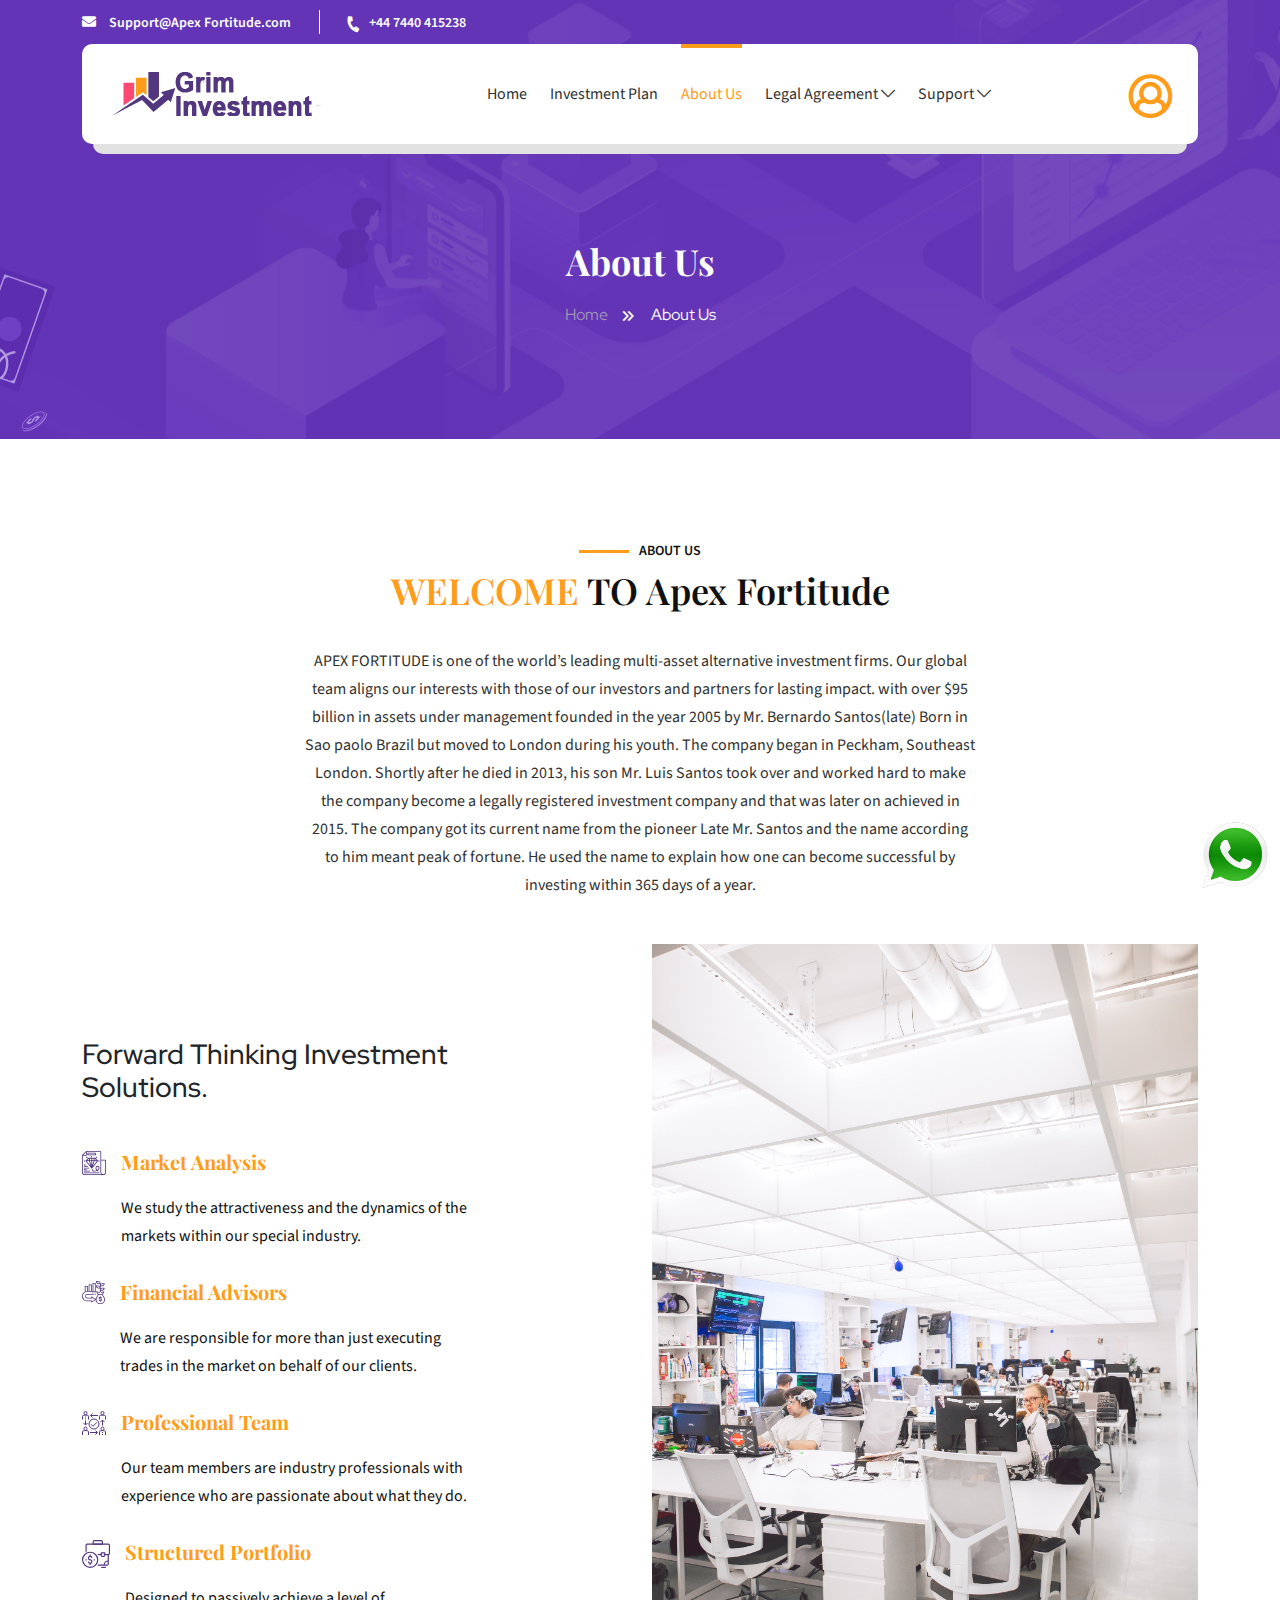
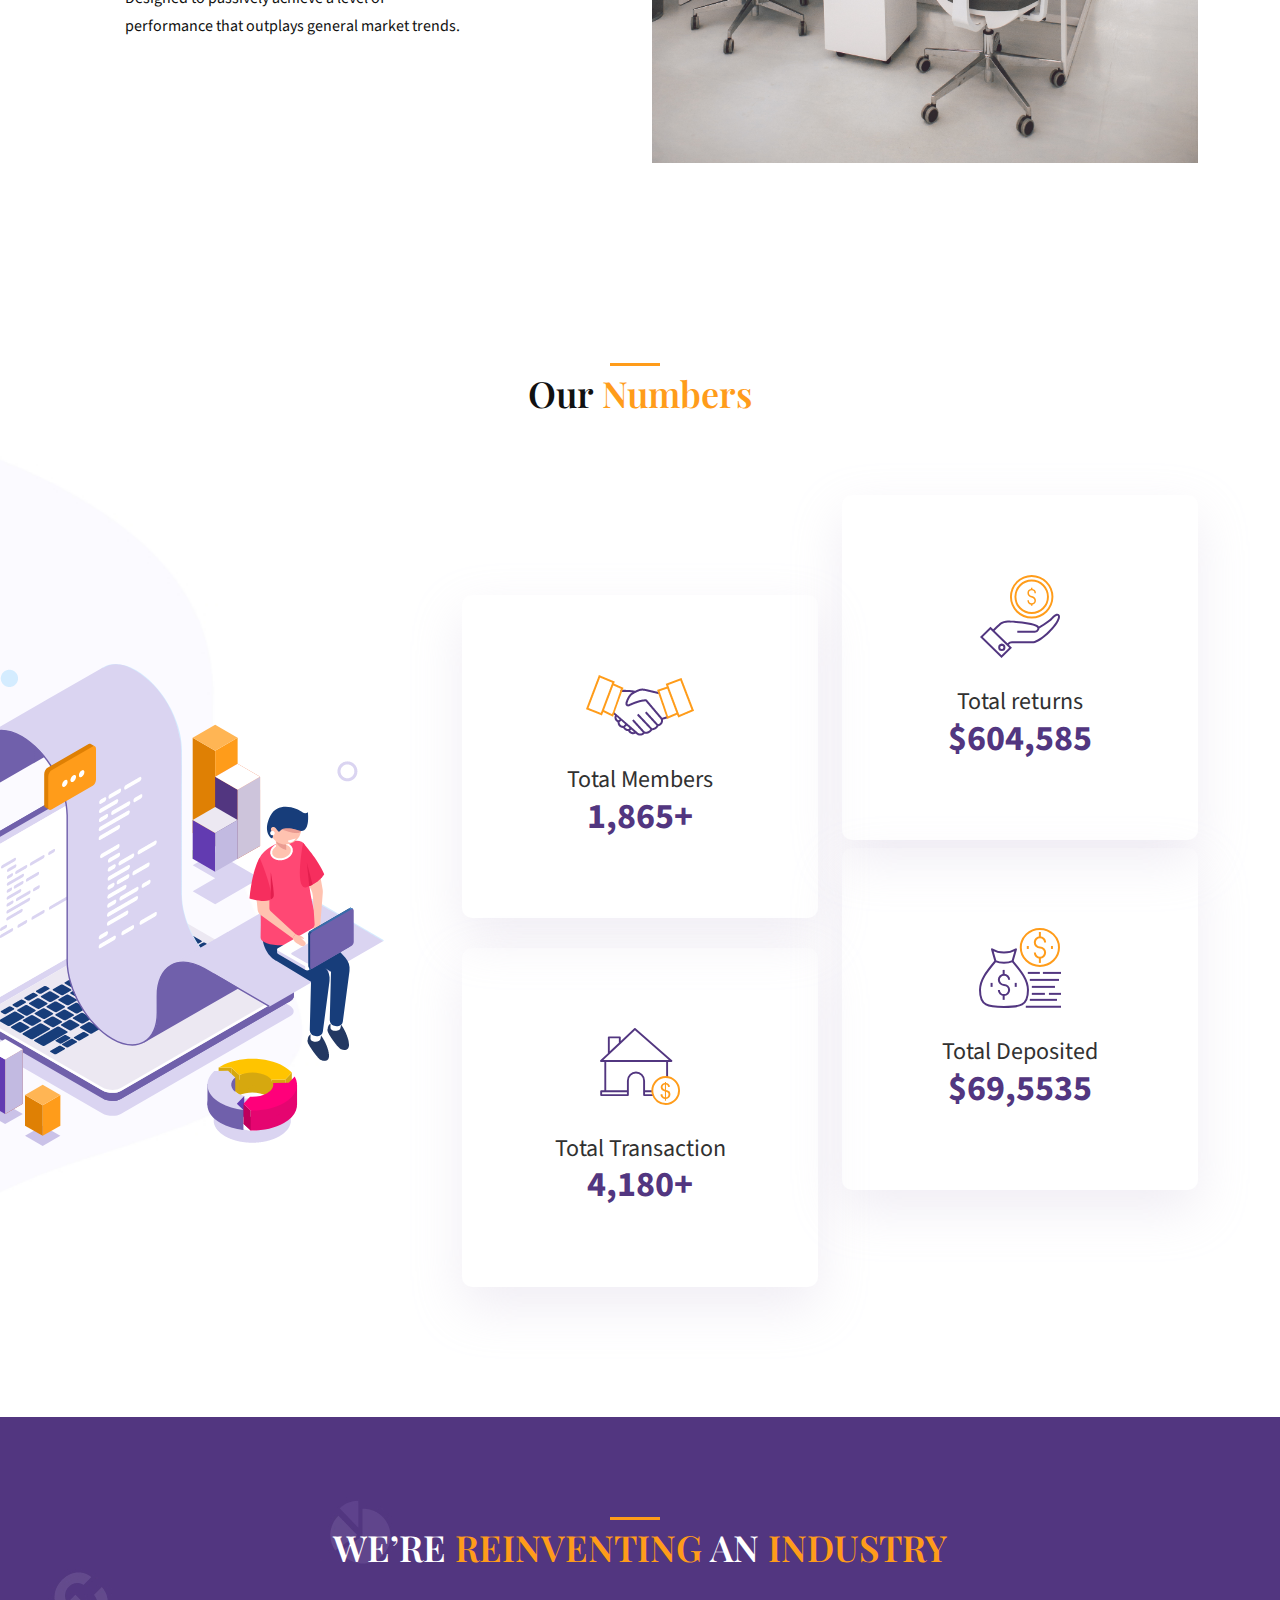
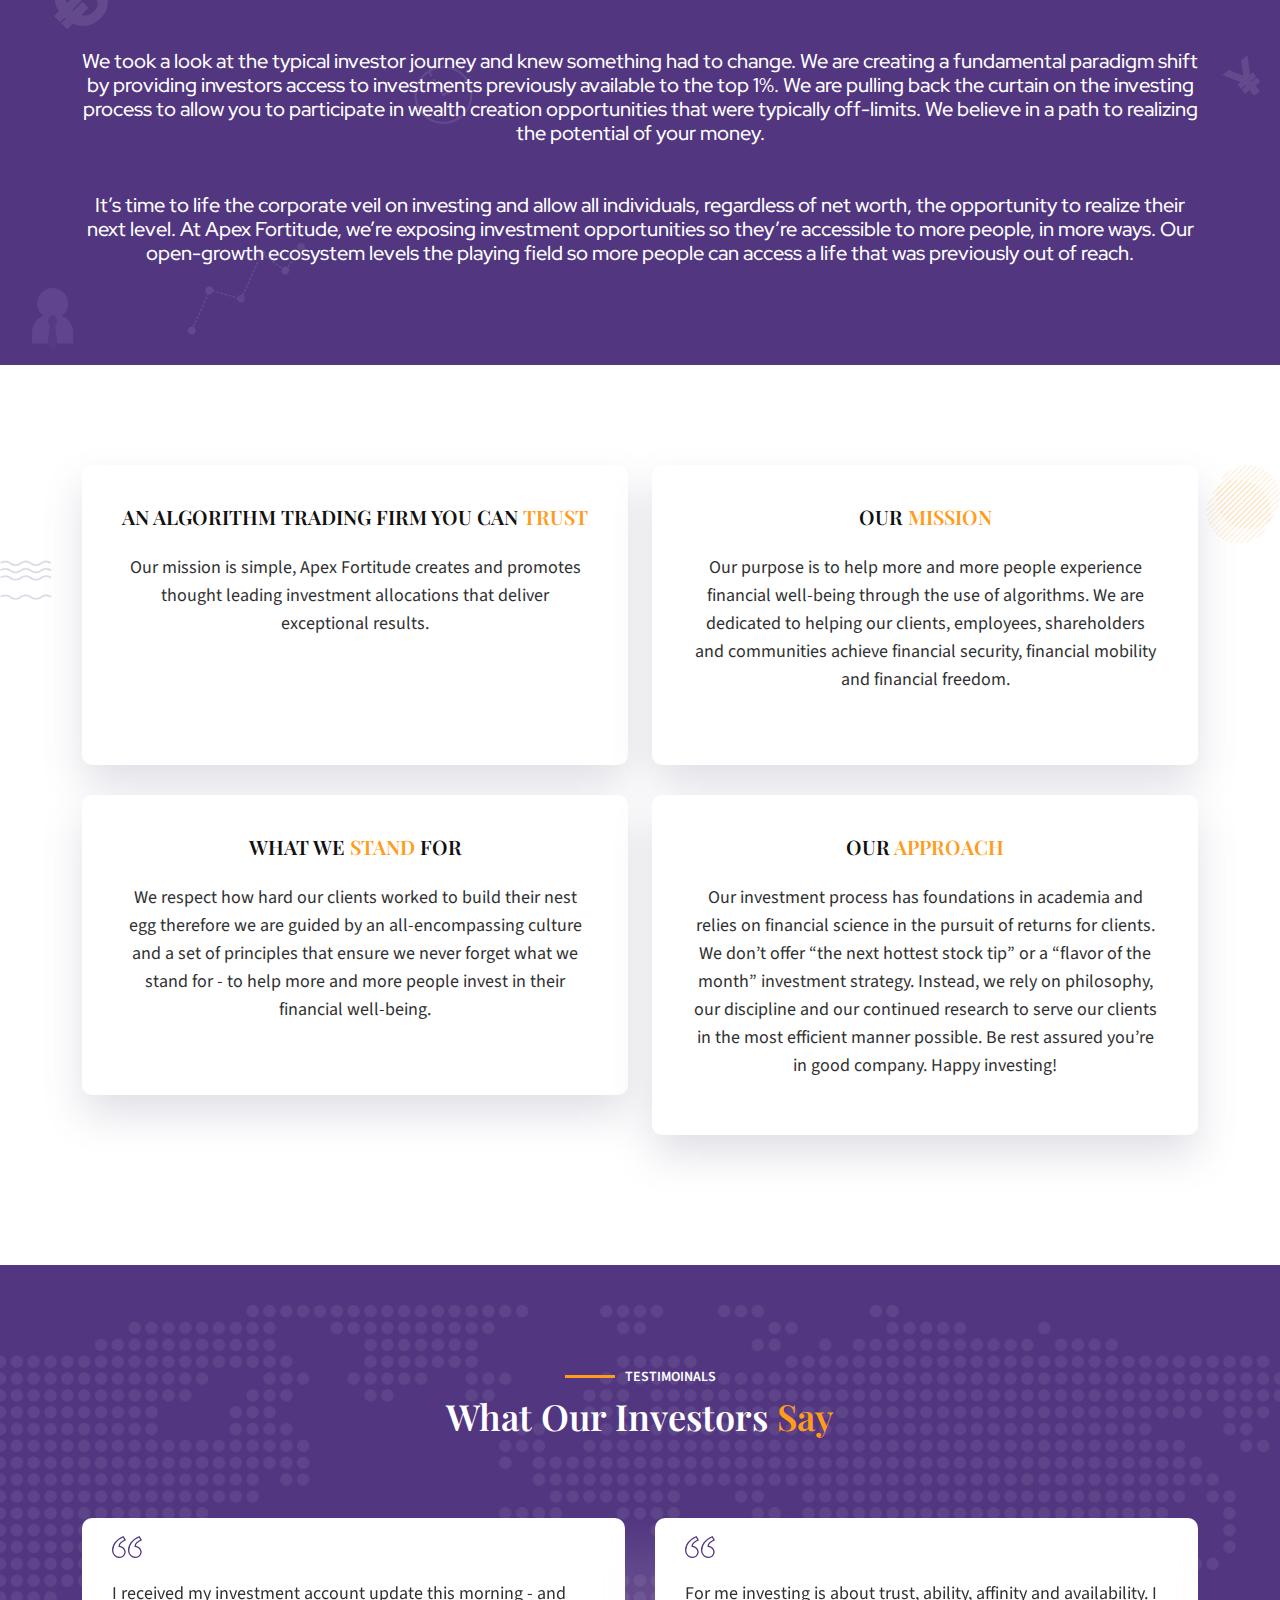
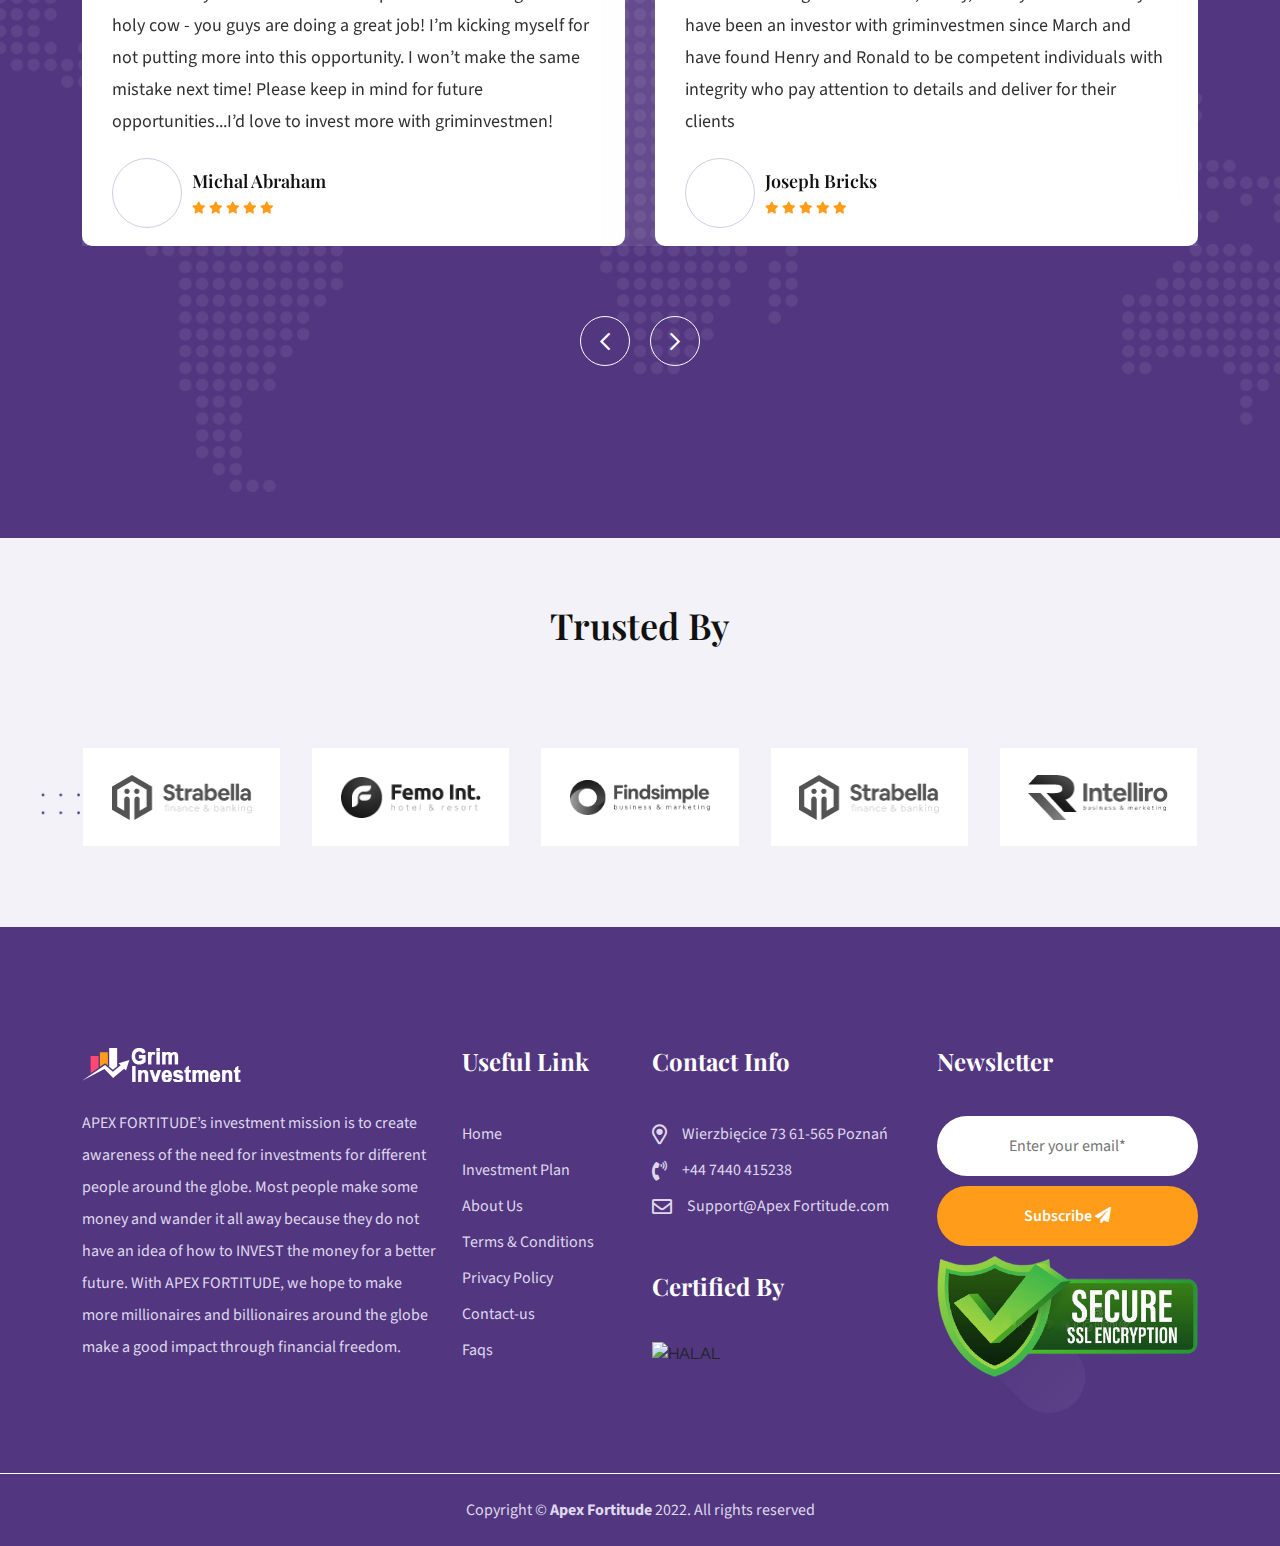
==== commit a313c584: "update" ====
--- a/about.html
+++ b/about.html
@@ -890,10 +890,11 @@
                 <div class="col-lg-4 col-sm-6">
                     <div class="left">
                         <a href="#" class="logo"><img src="images/footer-logo.png" alt="img"></a>
-                        <p>Apex Fortitude is an algorithm trading firm dedicated to producing exceptional results for
-                            it’s investors by strictly adhering to mathematical and statistical methods. Our mission is
-                            simple, Apex Fortitude creates and promotes thought leading investment allocations that
-                            deliver exceptional results.</p>
+                        <p>APEX FORTITUDE’s investment mission is to create awareness of the need for investments for
+                            different people around the globe. Most people make some money and wander it all away
+                            because they do not have an idea of how to INVEST the money for a better future. With APEX
+                            FORTITUDE, we hope to make more millionaires and billionaires around the globe make a good
+                            impact through financial freedom.</p>
 
                     </div>
                 </div>
